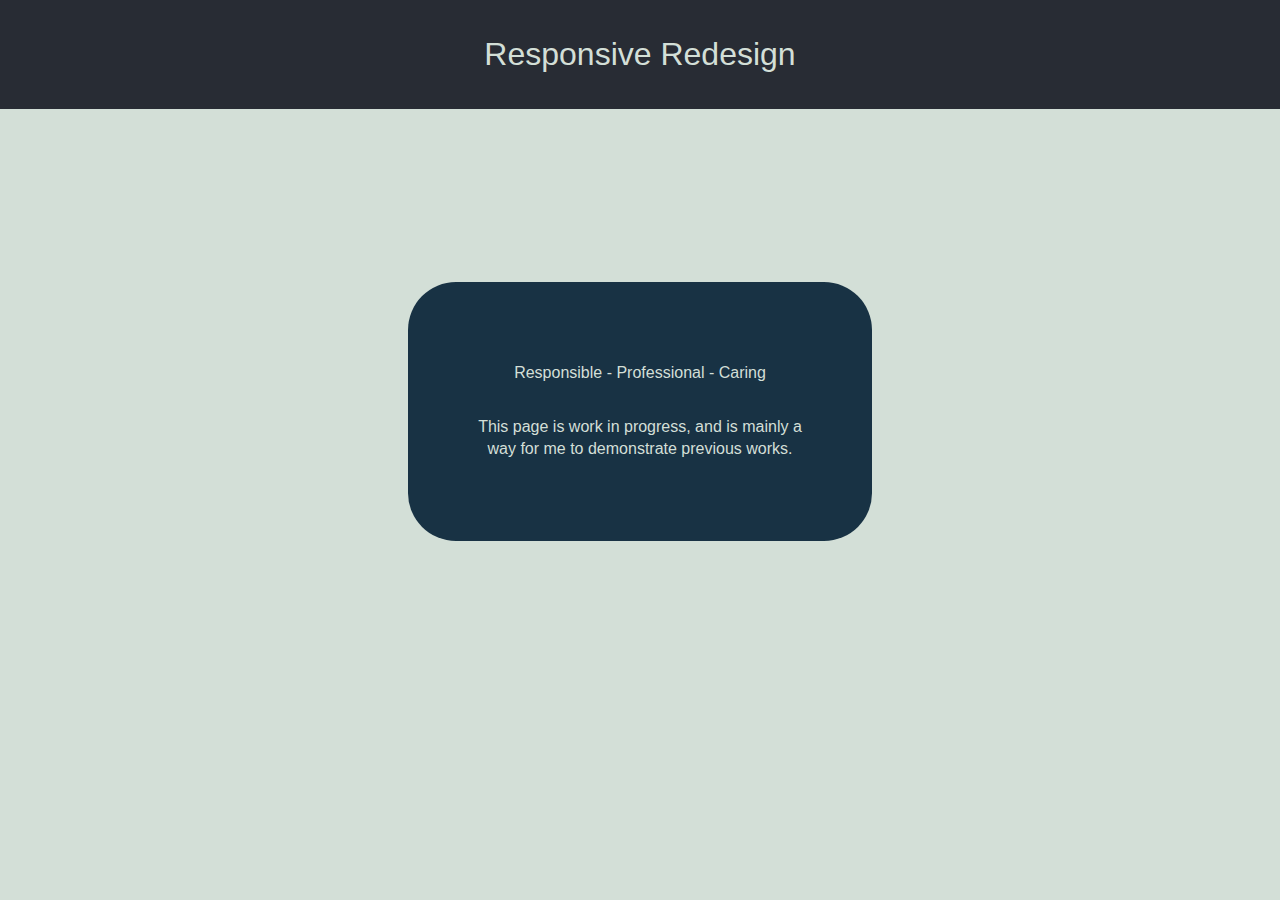
==== redesigned.html @ c11221ed "first update" ====
<!doctype html>
<html class="no-js" lang="">

<head>
  <meta charset="utf-8">
  <title></title>
  <meta name="description" content="">
  <meta name="viewport" content="width=device-width, initial-scale=1">

  <meta property="og:title" content="">
  <meta property="og:type" content="">
  <meta property="og:url" content="">
  <meta property="og:image" content="">

  <link rel="manifest" href="site.webmanifest">
  <link rel="apple-touch-icon" href="icon.png">
  <!-- Place favicon.ico in the root directory -->

  <link rel="stylesheet" href="css/normalize.css">
  <link rel="stylesheet" href="css/main.css">

  <meta name="theme-color" content="#fafafa">
</head>

<body>

<header class="topBar" id="topBar">
  <div class="headerItems" id="headerItems">
    <div class="titleFeature" id="titleFeature">Responsive Redesign</div>
  </div>
</header>
<div class="spacer"></div>
<div class="titleBackground">
<div class="modelingInfoBox1" id="0">
  <div class="basicVertFlexBox">
    <p>Responsible - Professional - Caring</p>
    <p>This page is work in progress, and is mainly a way for me to demonstrate previous works. </p>
  </div>
</div>
</div>
<!-- Add your site or application content here -->
<script src="js/vendor/modernizr-3.11.2.min.js"></script>
<script src="js/plugins.js"></script>
<script src="js/main.js"></script>

<!-- Google Analytics: change UA-XXXXX-Y to be your site's ID. -->
<script>
  window.ga = function () { ga.q.push(arguments) }; ga.q = []; ga.l = +new Date;
  ga('create', 'UA-XXXXX-Y', 'auto'); ga('set', 'anonymizeIp', true); ga('set', 'transport', 'beacon'); ga('send', 'pageview')
</script>
<script src="https://www.google-analytics.com/analytics.js" async></script>
</body>

</html>
---- css/main.css ----
/*! HTML5 Boilerplate v8.0.0 | MIT License | https://html5boilerplate.com/ */

/* main.css 2.1.0 | MIT License | https://github.com/h5bp/main.css#readme */
/*
 * What follows is the result of much research on cross-browser styling.
 * Credit left inline and big thanks to Nicolas Gallagher, Jonathan Neal,
 * Kroc Camen, and the H5BP dev community and team.
 */

/* ==========================================================================
   Base styles: opinionated defaults
   ========================================================================== */

html {
  color: #222;
  font-size: 1em;
  line-height: 1.4;
  font-family: Arial, serif;
  background: #d3dfd7;
}
header {
  display: flex;
  flex-direction: row;
  justify-content: center;
  background-color: #282c34;
  position: fixed;
  top: 0;
  left: 0;
  right: 0;
  margin-bottom: 1em;

}
header1 {
  display: flex;
  flex-direction: row;
  justify-content: center;
  background-color: #95A2AA;
  position: fixed;
  top: 0;
  left: 0;
  right: 0;
  margin-bottom: 1em;

}

.spacer {
  padding: 3.3em;
}

.titleFeature {
  margin: 1em;
  color: #d3dfd7;
  alignment: center;
  font-size: 2em;
}

.modelingInfoBox {
  display: flex;
  align-items: center;
  justify-content: space-evenly;
  margin: 2em 4em;
  border-radius: 3em;
  background: #183244;
  padding: 2em;
  height: auto;
  color: #d3dfd7;
}
.modelingInfoBox1 {
  width: 400px;
  display: flex;
  align-items: center;
  justify-content: space-evenly;
  margin: 2em 4em;
  border-radius: 3em;
  background: #183244;
  padding: 2em;
  height: auto;
  color: #d3dfd7;
}

.titleBackground {
  background-image: url("img_1.png");
  background-size: 100%;
  padding: 9em;
  display: flex;
  justify-content: center;
}


a {
  color: #d3dfd7;
}

.textItems {
  width: 80%;
  display: flex;
  align-items:center;
  justify-content: space-evenly;
  align-self: stretch;
}

.divisionTitle {
  padding: 2em 2em 2em 5em;
  color: #d3dfd7;
  background: #282c34;
}
.bigImage {
  width: 90%;
  align-self: center;
}
.medImage {
  width: 50%;
  align-self: center;
}

.basicFlexBox {
  max-width: 100%;
  display: flex;
  align-items: center;
  justify-content: space-evenly;
  align-self: stretch;
  margin-left: 2em;
  margin-right: 2em;
  margin-bottom: 4em;
}


.basicVertFlexBox {
  max-width: 100%;
  display: flex;
  flex-direction: column;
  align-items: center;
  justify-content: space-evenly;
  align-self: stretch;
  padding-top: 2em;
  padding-bottom: 2em;
  margin-left: 2em;
  margin-right: 2em;
}
p {
  text-align: center;
}

.titleThing{
  color: #282c34;
  font-size: 28px;
  text-align: center;
}

/*
 * Remove text-shadow in selection highlight:
 * https://twitter.com/miketaylr/status/12228805301
 *
 * Vendor-prefixed and regular ::selection selectors cannot be combined:
 * https://stackoverflow.com/a/16982510/7133471
 *
 * Customize the background color to match your design.
 */

::-moz-selection {
  background: #b3d4fc;
  text-shadow: none;
}

::selection {
  background: #b3d4fc;
  text-shadow: none;
}

/*
 * A better looking default horizontal rule
 */

hr {
  display: block;
  height: 1px;
  border: 0;
  border-top: 1px solid #ccc;
  margin: 1em 0;
  padding: 0;
}

/*
 * Remove the gap between audio, canvas, iframes,
 * images, videos and the bottom of their containers:
 * https://github.com/h5bp/html5-boilerplate/issues/440
 */

audio,
canvas,
iframe,
img,
svg,
video {
  vertical-align: middle;
}

/*
 * Remove default fieldset styles.
 */

fieldset {
  border: 0;
  margin: 0;
  padding: 0;
}

/*
 * Allow only vertical resizing of textareas.
 */

textarea {
  resize: vertical;
}

/* ==========================================================================
   Author's custom styles
   ========================================================================== */

/* ==========================================================================
   Helper classes
   ========================================================================== */

/*
 * Hide visually and from screen readers
 */

.hidden,
[hidden] {
  display: none !important;
}

/*
 * Hide only visually, but have it available for screen readers:
 * https://snook.ca/archives/html_and_css/hiding-content-for-accessibility
 *
 * 1. For long content, line feeds are not interpreted as spaces and small width
 *    causes content to wrap 1 word per line:
 *    https://medium.com/@jessebeach/beware-smushed-off-screen-accessible-text-5952a4c2cbfe
 */

.sr-only {
  border: 0;
  clip: rect(0, 0, 0, 0);
  height: 1px;
  margin: -1px;
  overflow: hidden;
  padding: 0;
  position: absolute;
  white-space: nowrap;
  width: 1px;
  /* 1 */
}

/*
 * Extends the .sr-only class to allow the element
 * to be focusable when navigated to via the keyboard:
 * https://www.drupal.org/node/897638
 */

.sr-only.focusable:active,
.sr-only.focusable:focus {
  clip: auto;
  height: auto;
  margin: 0;
  overflow: visible;
  position: static;
  white-space: inherit;
  width: auto;
}

/*
 * Hide visually and from screen readers, but maintain layout
 */

.invisible {
  visibility: hidden;
}

/*
 * Clearfix: contain floats
 *
 * For modern browsers
 * 1. The space content is one way to avoid an Opera bug when the
 *    `contenteditable` attribute is included anywhere else in the document.
 *    Otherwise it causes space to appear at the top and bottom of elements
 *    that receive the `clearfix` class.
 * 2. The use of `table` rather than `block` is only necessary if using
 *    `:before` to contain the top-margins of child elements.
 */

.clearfix::before,
.clearfix::after {
  content: " ";
  display: table;
}

.clearfix::after {
  clear: both;
}

/* ==========================================================================
   EXAMPLE Media Queries for Responsive Design.
   These examples override the primary ('mobile first') styles.
   Modify as content requires.
   ========================================================================== */

@media only screen and (min-width: 35em) {
  /* Style adjustments for viewports that meet the condition */
}

@media print,
  (-webkit-min-device-pixel-ratio: 1.25),
  (min-resolution: 1.25dppx),
  (min-resolution: 120dpi) {
  /* Style adjustments for high resolution devices */
}

/* ==========================================================================
   Print styles.
   Inlined to avoid the additional HTTP request:
   https://www.phpied.com/delay-loading-your-print-css/
   ========================================================================== */

@media print {
  *,
  *::before,
  *::after {
    background: #fff !important;
    color: #000 !important;
    /* Black prints faster */
    box-shadow: none !important;
    text-shadow: none !important;
  }

  a,
  a:visited {
    text-decoration: underline;
  }

  a[href]::after {
    content: " (" attr(href) ")";
  }

  abbr[title]::after {
    content: " (" attr(title) ")";
  }

  /*
   * Don't show links that are fragment identifiers,
   * or use the `javascript:` pseudo protocol
   */
  a[href^="#"]::after,
  a[href^="javascript:"]::after {
    content: "";
  }

  pre {
    white-space: pre-wrap !important;
  }

  pre,
  blockquote {
    border: 1px solid #999;
    page-break-inside: avoid;
  }

  /*
   * Printing Tables:
   * https://web.archive.org/web/20180815150934/http://css-discuss.incutio.com/wiki/Printing_Tables
   */
  thead {
    display: table-header-group;
  }

  tr,
  img {
    page-break-inside: avoid;
  }

  p,
  h2,
  h3 {
    orphans: 3;
    widows: 3;
  }

  h2,
  h3 {
    page-break-after: avoid;
  }
}
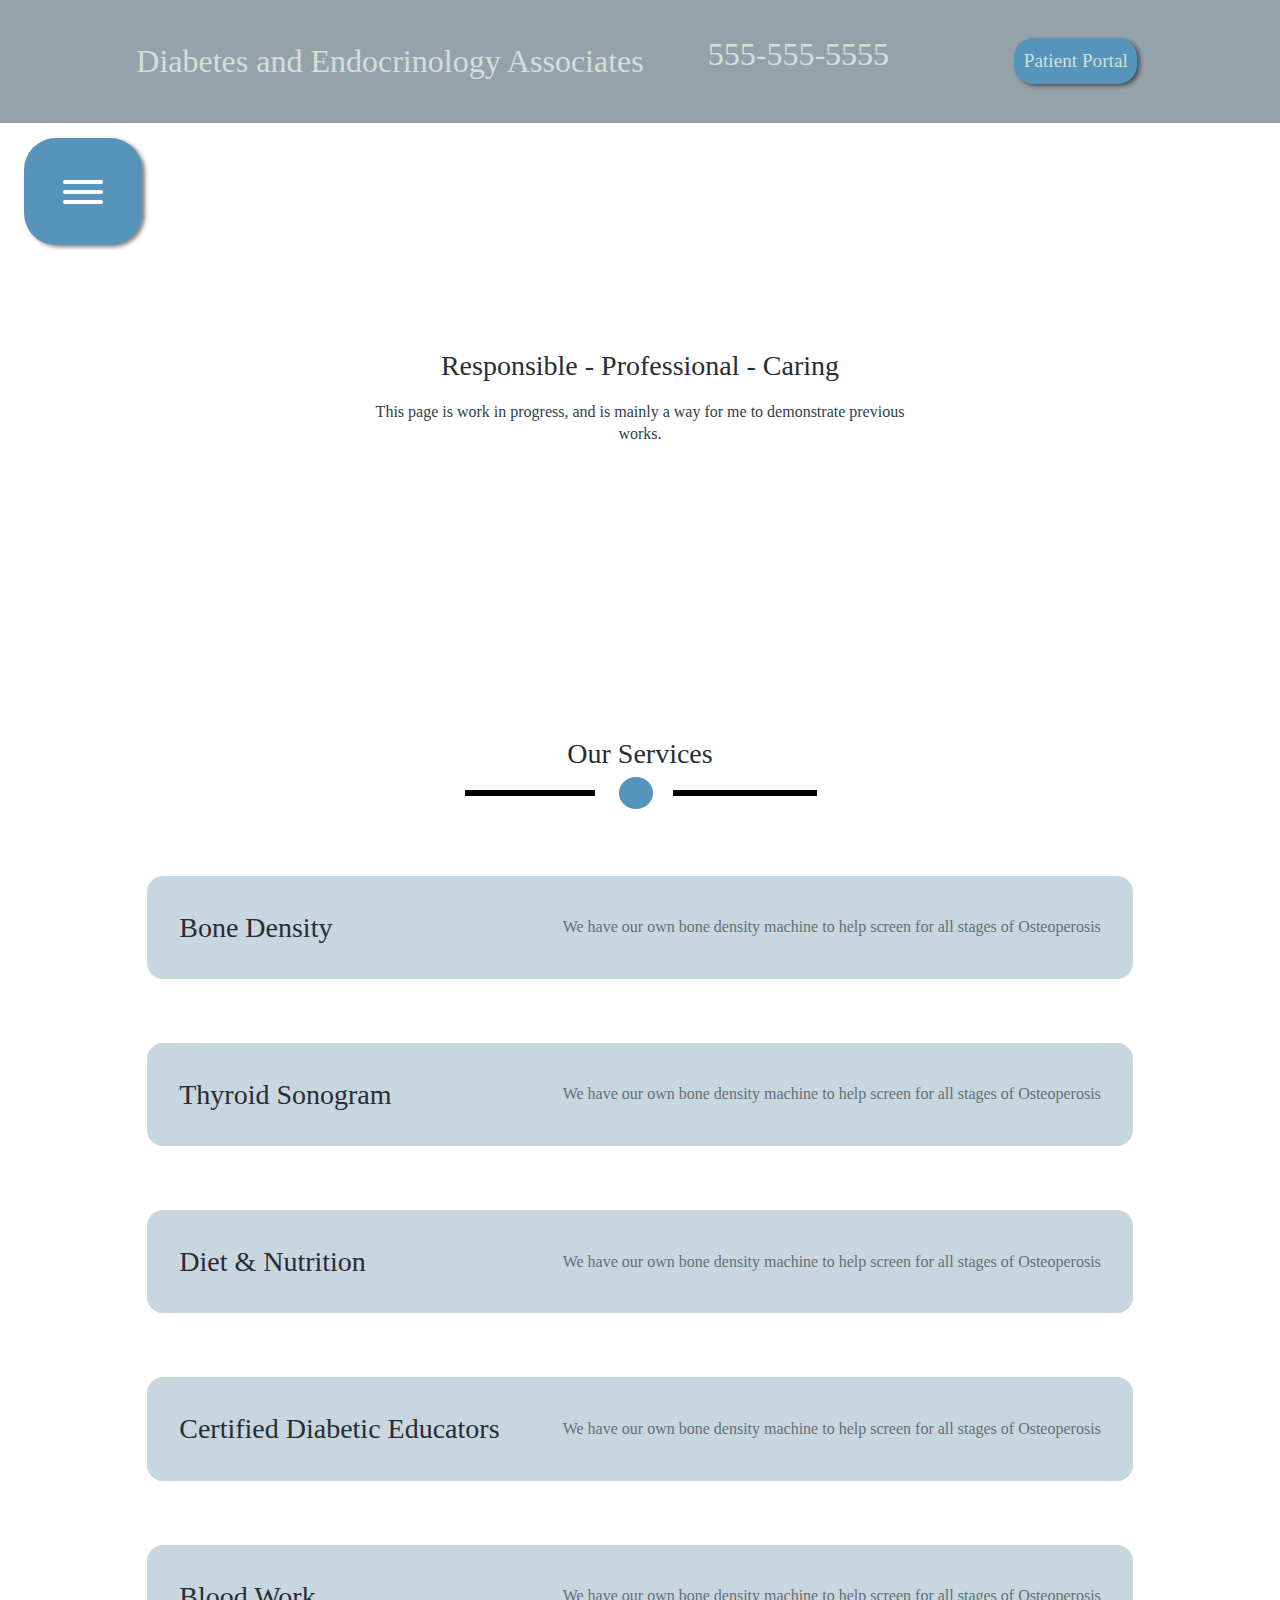
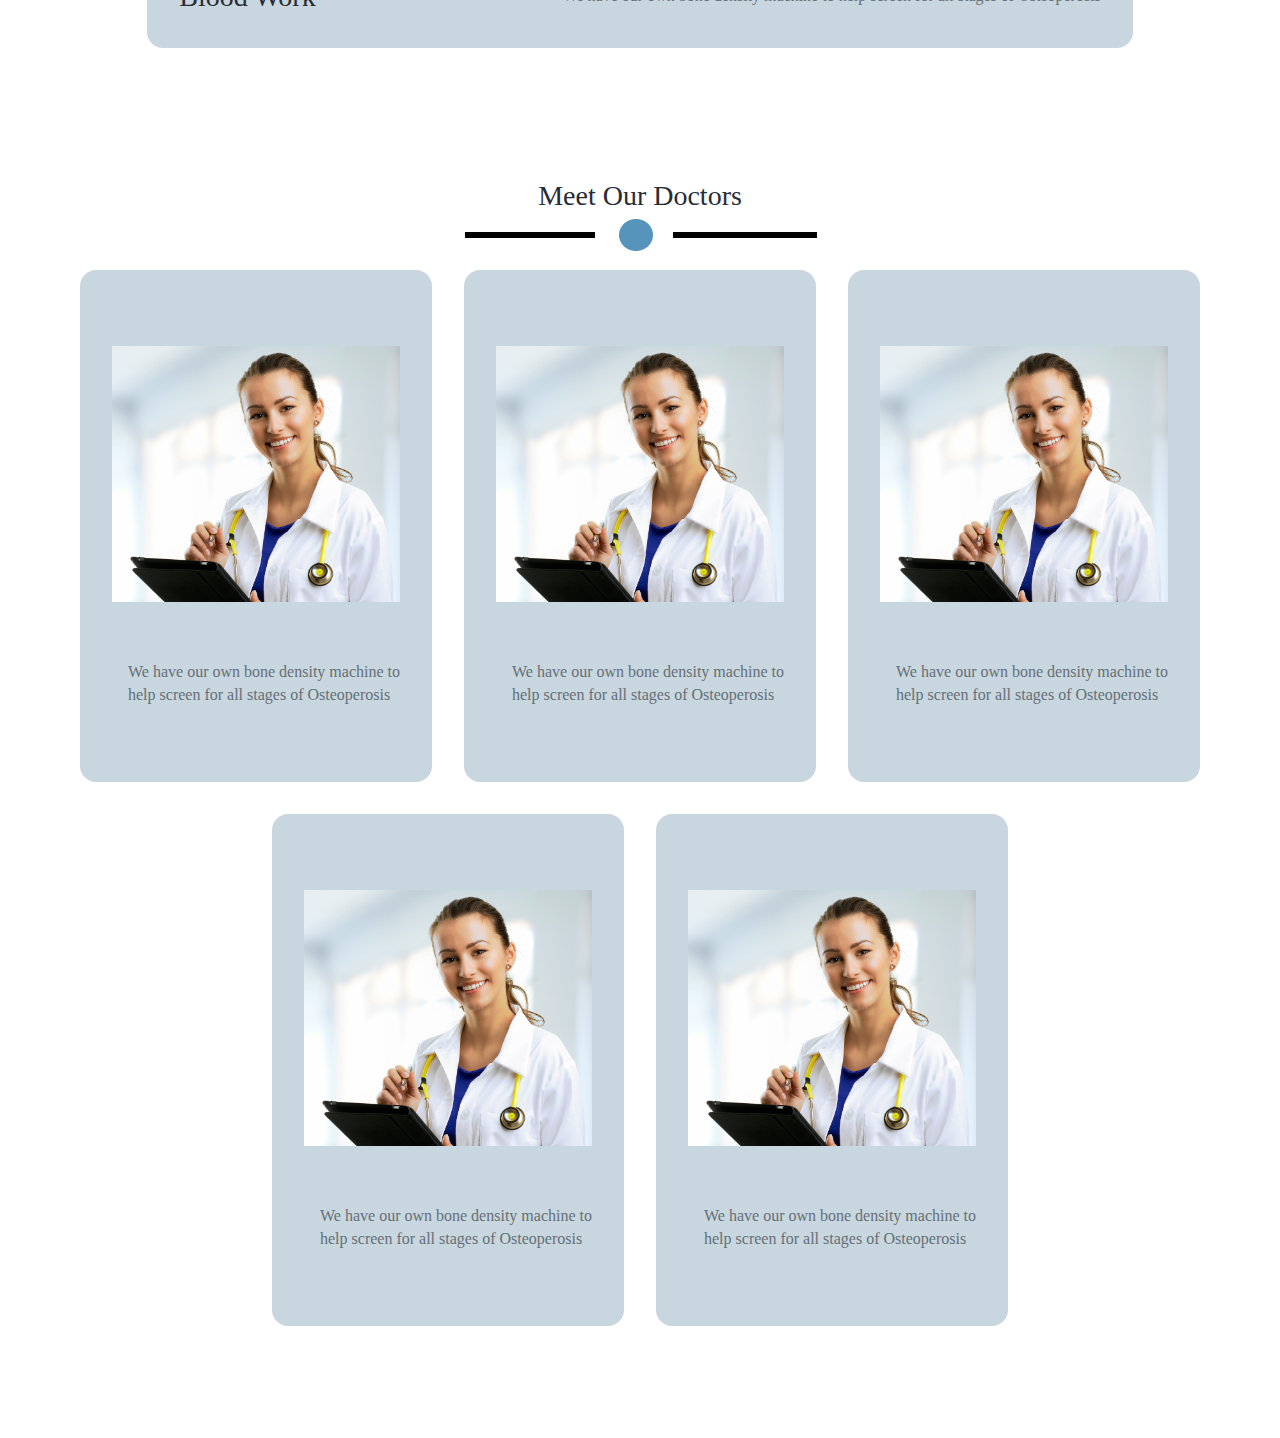
==== commit 584b0a7e: "first update" ====
--- a/redesigned.html
+++ b/redesigned.html
@@ -24,19 +24,89 @@
 
 <body>
 
-<header class="topBar" id="topBar">
-  <div class="headerItems" id="headerItems">
-    <div class="titleFeature" id="titleFeature">Responsive Redesign</div>
+
+
+
+<div class="body1">
+<header class="header1" id="topBar">
+  <div class="headerItems1" id="headerItems">
+    <div class="titleFeature" id="titleFeature">Diabetes and Endocrinology Associates</div>
+    <div class="headerItems2">
+      <div class="titleFeature">555-555-5555</div>
+      <div class="titleFeature1">
+        Patient Portal
+      </div>
+    </div>
   </div>
 </header>
 <div class="spacer"></div>
+  <div class="menuButton"><img src="img/menuIcon.png"></div>
 <div class="titleBackground">
 <div class="modelingInfoBox1" id="0">
   <div class="basicVertFlexBox">
-    <p>Responsible - Professional - Caring</p>
+    <div class="titleThing">Responsible - Professional - Caring</div>
     <p>This page is work in progress, and is mainly a way for me to demonstrate previous works. </p>
   </div>
 </div>
+</div>
+</div>
+<div class="body1">
+
+<div class="basicVertFlexBox">
+<div class="titleThing">Our Services</div>
+  <img src="img/divider.png">
+  <div class="basicVertFlexBox">
+    <div class="modelingInfoBox2">
+      <div class="titleThing">Bone Density</div>
+      <div class="textDesc">We have our own bone density machine to help screen for all stages of Osteoperosis</div>
+    </div>
+    <div class="modelingInfoBox2">
+      <div class="titleThing">Thyroid Sonogram</div>
+      <div class="textDesc">We have our own bone density machine to help screen for all stages of Osteoperosis</div>
+    </div>
+    <div class="modelingInfoBox2">
+      <div class="titleThing">Diet & Nutrition</div>
+      <div class="textDesc">We have our own bone density machine to help screen for all stages of Osteoperosis</div>
+    </div>
+    <div class="modelingInfoBox2">
+      <div class="titleThing">Certified Diabetic Educators</div>
+      <div class="textDesc">We have our own bone density machine to help screen for all stages of Osteoperosis</div>
+    </div>
+    <div class="modelingInfoBox2">
+      <div class="titleThing">Blood Work</div>
+      <div class="textDesc">We have our own bone density machine to help screen for all stages of Osteoperosis</div>
+    </div>
+  </div>
+</div>
+
+  <div class="basicVertFlexBox">
+    <div class="titleThing">Meet Our Doctors</div>
+    <img src="img/divider.png">
+    <div class="basicFlexBox1">
+      <div class="modelingInfoBox3">
+        <img class="doctorPic" src="img/doctor.png">
+        <div class="textDesc">We have our own bone density machine to help screen for all stages of Osteoperosis</div>
+      </div>
+      <div class="modelingInfoBox3">
+        <img class="doctorPic" src="img/doctor.png">
+        <div class="textDesc">We have our own bone density machine to help screen for all stages of Osteoperosis</div>
+      </div>
+      <div class="modelingInfoBox3">
+        <img class="doctorPic" src="img/doctor.png">
+        <div class="textDesc">We have our own bone density machine to help screen for all stages of Osteoperosis</div>
+      </div>
+      <div class="modelingInfoBox3">
+        <img class="doctorPic" src="img/doctor.png">
+        <div class="textDesc">We have our own bone density machine to help screen for all stages of Osteoperosis</div>
+      </div>
+      <div class="modelingInfoBox3">
+        <img class="doctorPic" src="img/doctor.png">
+        <div class="textDesc">We have our own bone density machine to help screen for all stages of Osteoperosis</div>
+      </div>
+    </div>
+  </div>
+
+
 </div>
 <!-- Add your site or application content here -->
 <script src="js/vendor/modernizr-3.11.2.min.js"></script>
--- a/css/main.css
+++ b/css/main.css
@@ -15,9 +15,13 @@
   color: #222;
   font-size: 1em;
   line-height: 1.4;
-  font-family: Arial, serif;
+  font-family: 'Hind', serif;
   background: #d3dfd7;
 }
+.body1 {
+  background: white;
+}
+
 header {
   display: flex;
   flex-direction: row;
@@ -30,10 +34,24 @@
   margin-bottom: 1em;
 
 }
-header1 {
+
+.headerItems1 {
+  display: flex;
+  justify-content: center;
+  align-items: center;
+  flex-wrap: wrap;
+  width: 100%;
+}
+
+.headerItems2 {
+  display: flex;
+  justify-content: space-between;
+  width: 500px;
+}
+
+.header1 {
   display: flex;
   flex-direction: row;
-  justify-content: center;
   background-color: #95A2AA;
   position: fixed;
   top: 0;
@@ -53,6 +71,15 @@
   alignment: center;
   font-size: 2em;
 }
+.titleFeature1 {
+  margin: 2em;
+  color: #d3dfd7;
+  font-size: 1.2em;
+  background: #5694BB;
+  padding: .5em;
+  border-radius: 1em;
+  box-shadow: 3px 2px 4px rgba(0, 0, 0, .5);
+}
 
 .modelingInfoBox {
   display: flex;
@@ -65,28 +92,54 @@
   height: auto;
   color: #d3dfd7;
 }
+.modelingInfoBox2 {
+  display: flex;
+  align-items: center;
+  justify-content: space-between;
+  width: 80%;
+  margin: 2em 6em;
+  border-radius: 1em;
+  background: #C8D6DF;
+  padding: 2em;
+  height: auto;
+  color: #d3dfd7;
+}
+.modelingInfoBox3 {
+  display: flex;
+  flex-direction: column;
+  align-items: center;
+  justify-content: space-evenly;
+  width: 20em;
+  height: 30em;
+  border-radius: 1em;
+  background: #C8D6DF;
+  padding: 1em;
+  margin: 1em;
+  color: #d3dfd7;
+}
 .modelingInfoBox1 {
-  width: 400px;
+  width: 600px;
   display: flex;
   align-items: center;
   justify-content: space-evenly;
   margin: 2em 4em;
   border-radius: 3em;
-  background: #183244;
+  background: rgba(255, 255, 255, .85);
   padding: 2em;
   height: auto;
-  color: #d3dfd7;
-}
-
+  color: #30414B;
+}
+.textDesc {
+  color: #656F76;
+  margin-left: 2em;
+}
 .titleBackground {
   background-image: url("img_1.png");
-  background-size: 100%;
+  background-size: 2100px;
   padding: 9em;
   display: flex;
   justify-content: center;
 }
-
-
 a {
   color: #d3dfd7;
 }
@@ -118,6 +171,17 @@
   display: flex;
   align-items: center;
   justify-content: space-evenly;
+  align-self: stretch;
+  margin-left: 2em;
+  margin-right: 2em;
+  margin-bottom: 4em;
+}
+
+.basicFlexBox1 {
+  max-width: 100%;
+  display: flex;
+  justify-content: center;
+  flex-wrap: wrap;
   align-self: stretch;
   margin-left: 2em;
   margin-right: 2em;
@@ -145,6 +209,21 @@
   color: #282c34;
   font-size: 28px;
   text-align: center;
+}
+
+.doctorPic {
+  width:18em;
+}
+
+.menuButton {
+  background: #5694BB;
+  position: fixed;
+  margin-left: 1.5em;
+  margin-top: 2em;
+  padding: 2em;
+  border-radius: 2em;
+  box-shadow: 3px 2px 4px rgba(0, 0, 0, .5);
+  color:white;
 }
 
 /*
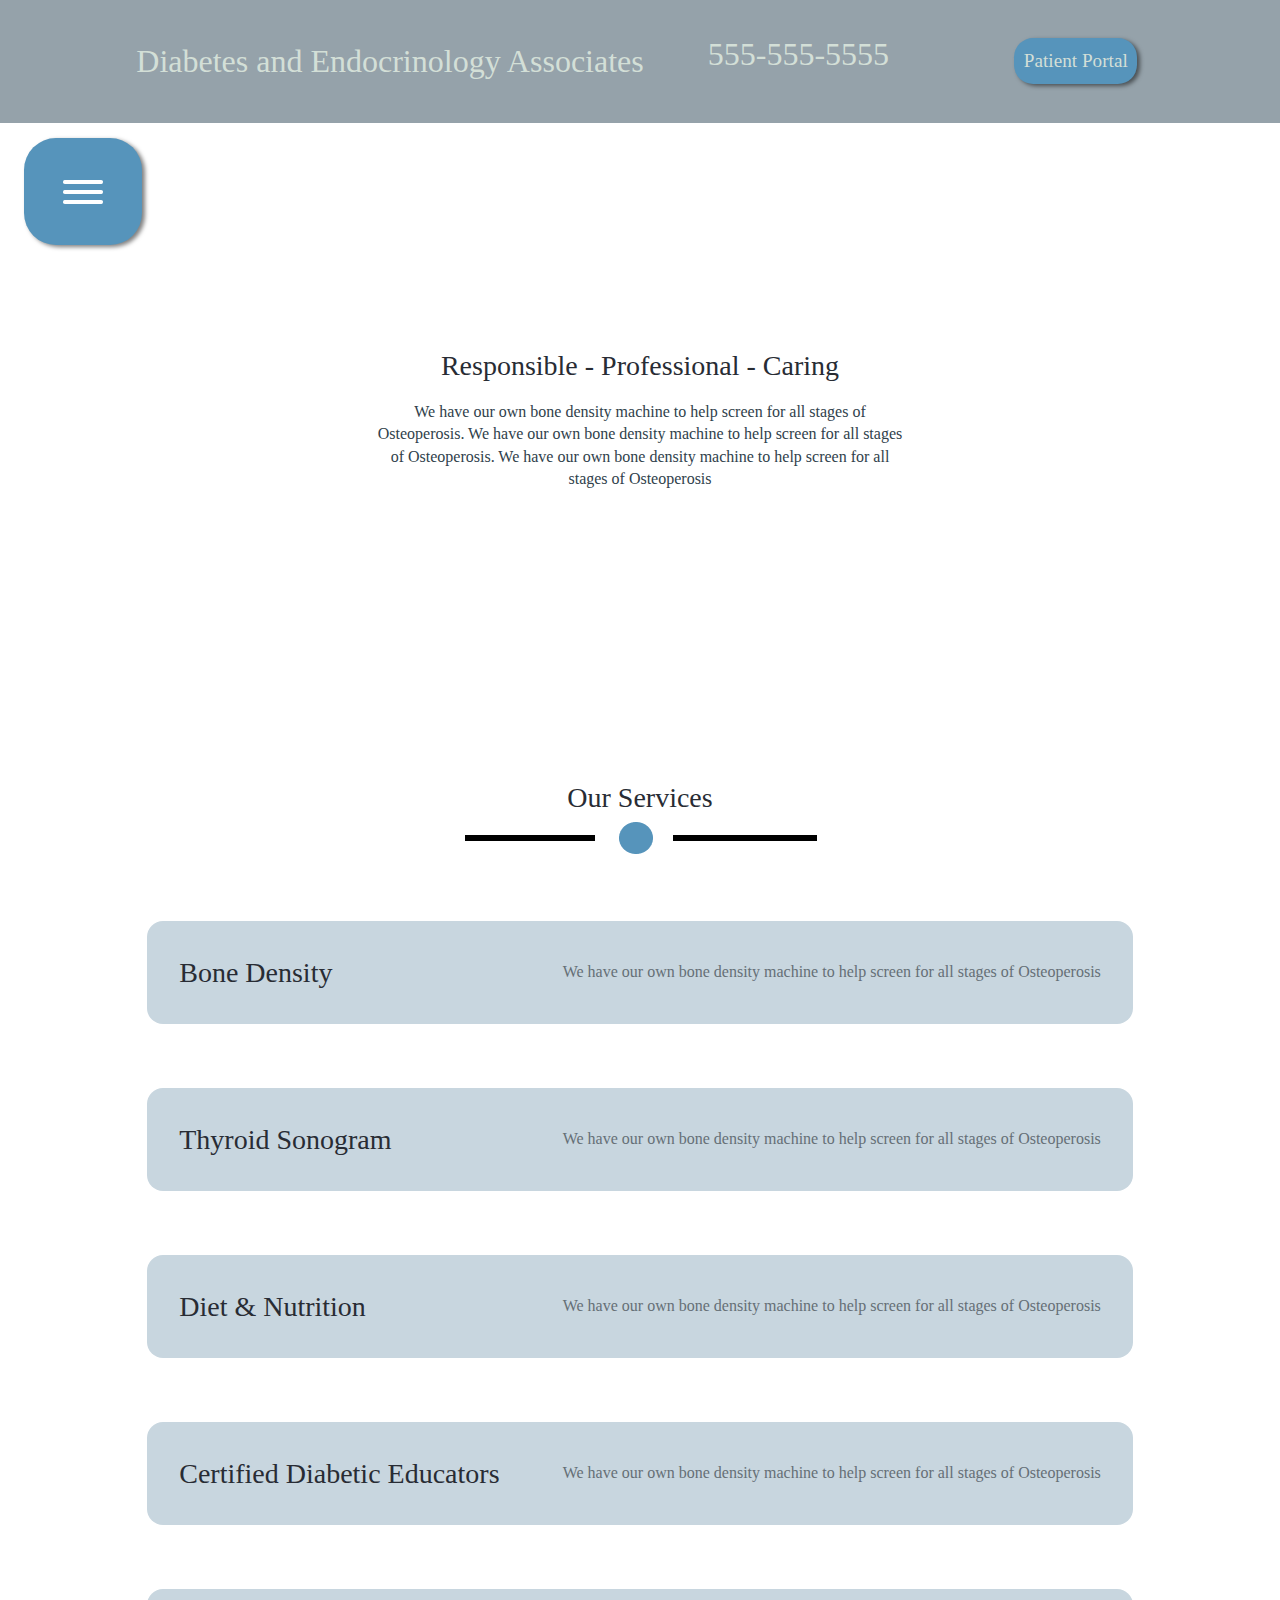
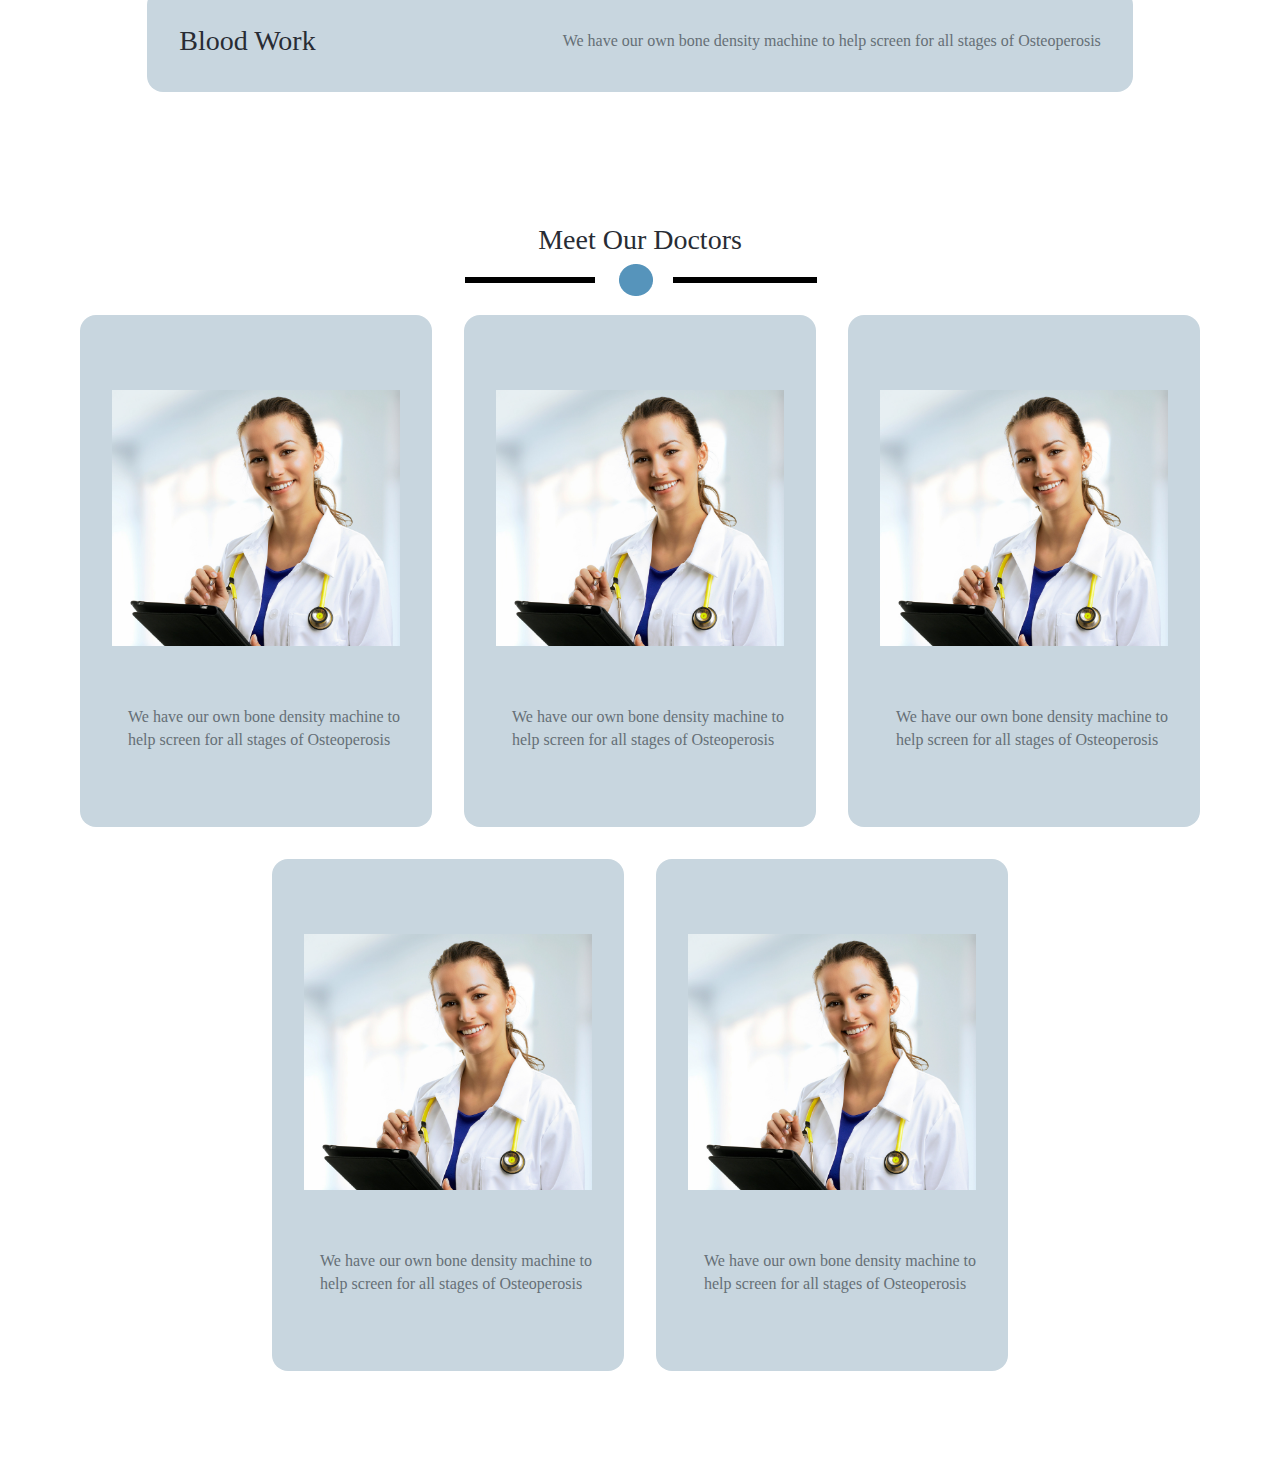
==== commit fef89d98: "tweak" ====
--- a/redesigned.html
+++ b/redesigned.html
@@ -45,7 +45,7 @@
 <div class="modelingInfoBox1" id="0">
   <div class="basicVertFlexBox">
     <div class="titleThing">Responsible - Professional - Caring</div>
-    <p>This page is work in progress, and is mainly a way for me to demonstrate previous works. </p>
+    <p>We have our own bone density machine to help screen for all stages of Osteoperosis. We have our own bone density machine to help screen for all stages of Osteoperosis. We have our own bone density machine to help screen for all stages of Osteoperosis</p>
   </div>
 </div>
 </div>
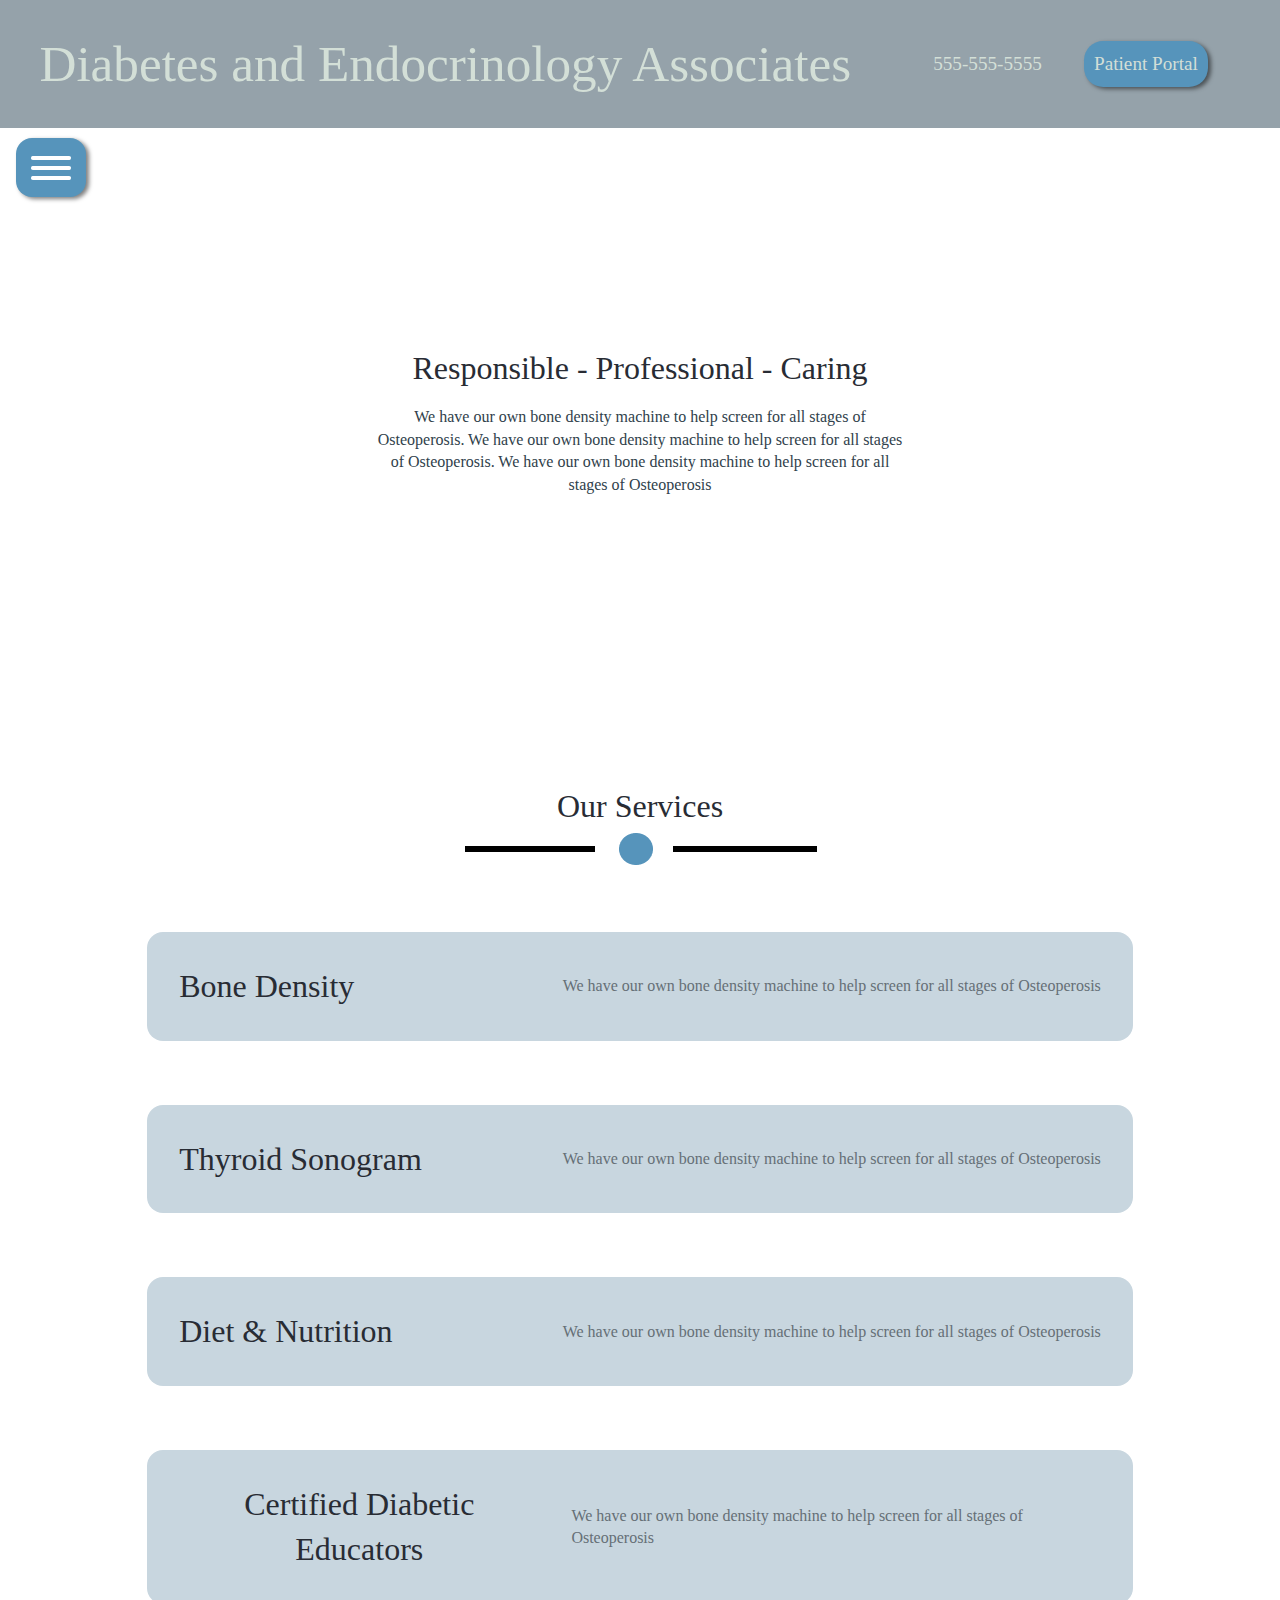
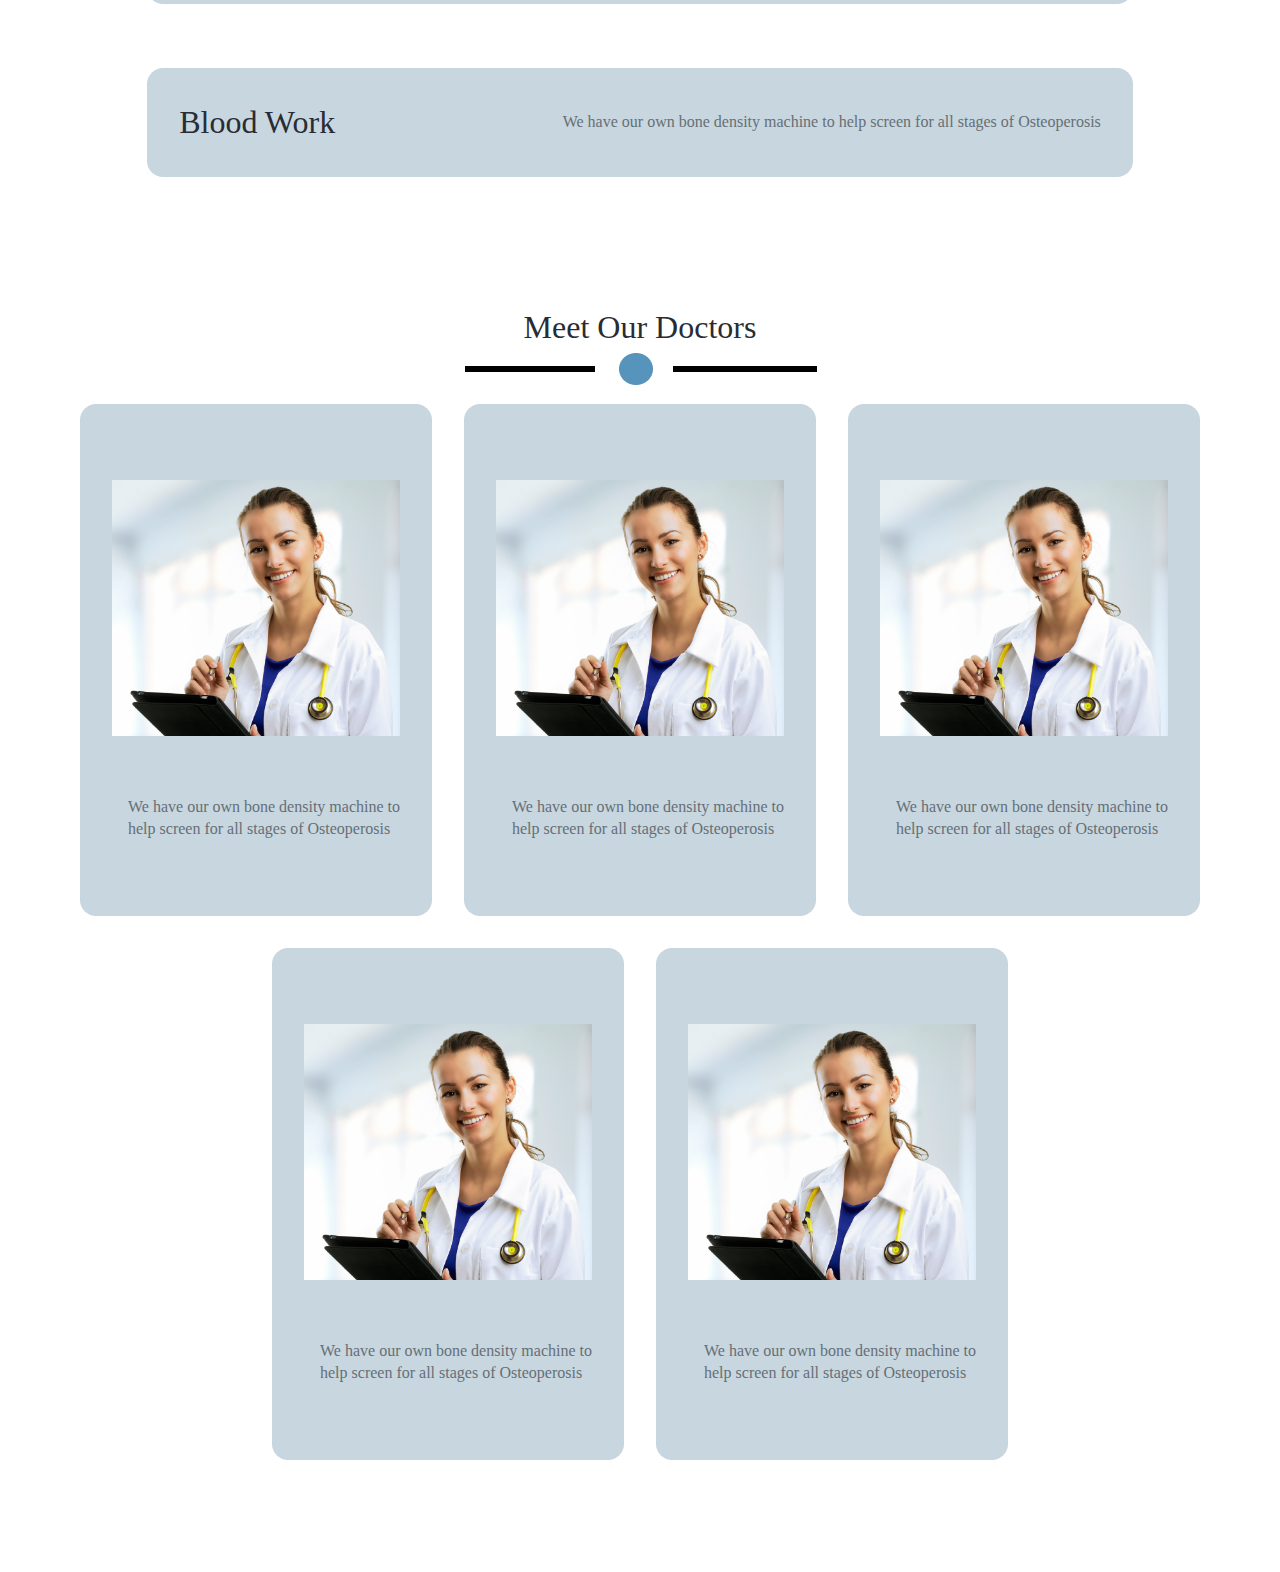
==== commit f9a15bda: "tweak" ====
--- a/redesigned.html
+++ b/redesigned.html
@@ -27,10 +27,11 @@
 
 
 
+
 <div class="body1">
 <header class="header1" id="topBar">
   <div class="headerItems1" id="headerItems">
-    <div class="titleFeature" id="titleFeature">Diabetes and Endocrinology Associates</div>
+    <div class="titleFeature3" id="titleFeature3">Diabetes and Endocrinology Associates</div>
     <div class="headerItems2">
       <div class="titleFeature">555-555-5555</div>
       <div class="titleFeature1">
@@ -40,7 +41,7 @@
   </div>
 </header>
 <div class="spacer"></div>
-  <div class="menuButton"><img src="img/menuIcon.png"></div>
+  <div class="menuButton"><img src="img/menuIcon.png" class="menuIcon" alt="menu button"></div>
 <div class="titleBackground">
 <div class="modelingInfoBox1" id="0">
   <div class="basicVertFlexBox">
@@ -54,7 +55,7 @@
 
 <div class="basicVertFlexBox">
 <div class="titleThing">Our Services</div>
-  <img src="img/divider.png">
+  <img src="img/divider.png" alt="divider image">
   <div class="basicVertFlexBox">
     <div class="modelingInfoBox2">
       <div class="titleThing">Bone Density</div>
@@ -81,26 +82,26 @@
 
   <div class="basicVertFlexBox">
     <div class="titleThing">Meet Our Doctors</div>
-    <img src="img/divider.png">
+    <img src="img/divider.png" alt="divider image">
     <div class="basicFlexBox1">
       <div class="modelingInfoBox3">
-        <img class="doctorPic" src="img/doctor.png">
+        <img class="doctorPic" src="img/doctor.png" alt="picture of a generic doctor">
         <div class="textDesc">We have our own bone density machine to help screen for all stages of Osteoperosis</div>
       </div>
       <div class="modelingInfoBox3">
-        <img class="doctorPic" src="img/doctor.png">
+        <img class="doctorPic" src="img/doctor.png" alt="picture of a generic doctor">
         <div class="textDesc">We have our own bone density machine to help screen for all stages of Osteoperosis</div>
       </div>
       <div class="modelingInfoBox3">
-        <img class="doctorPic" src="img/doctor.png">
+        <img class="doctorPic" src="img/doctor.png" alt="picture of a generic doctor">
         <div class="textDesc">We have our own bone density machine to help screen for all stages of Osteoperosis</div>
       </div>
       <div class="modelingInfoBox3">
-        <img class="doctorPic" src="img/doctor.png">
+        <img class="doctorPic" src="img/doctor.png" alt="picture of a generic doctor">
         <div class="textDesc">We have our own bone density machine to help screen for all stages of Osteoperosis</div>
       </div>
       <div class="modelingInfoBox3">
-        <img class="doctorPic" src="img/doctor.png">
+        <img class="doctorPic" src="img/doctor.png" alt="picture of a generic doctor">
         <div class="textDesc">We have our own bone density machine to help screen for all stages of Osteoperosis</div>
       </div>
     </div>
--- a/css/main.css
+++ b/css/main.css
@@ -26,27 +26,30 @@
   display: flex;
   flex-direction: row;
   justify-content: center;
+  align-items: center;
   background-color: #282c34;
   position: fixed;
   top: 0;
   left: 0;
   right: 0;
   margin-bottom: 1em;
+  max-height: 8em;
 
 }
 
 .headerItems1 {
   display: flex;
-  justify-content: center;
+  justify-content: space-evenly;
   align-items: center;
   flex-wrap: wrap;
   width: 100%;
+  align-self: stretch;
 }
 
 .headerItems2 {
   display: flex;
-  justify-content: space-between;
-  width: 500px;
+  justify-content: space-evenly;
+  width: 350px;
 }
 
 .header1 {
@@ -58,6 +61,7 @@
   left: 0;
   right: 0;
   margin-bottom: 1em;
+  height: 8em;
 
 }
 
@@ -66,13 +70,12 @@
 }
 
 .titleFeature {
-  margin: 1em;
   color: #d3dfd7;
   alignment: center;
-  font-size: 2em;
+  font-size: 1.2em;
+  padding: .5em;
 }
 .titleFeature1 {
-  margin: 2em;
   color: #d3dfd7;
   font-size: 1.2em;
   background: #5694BB;
@@ -80,7 +83,11 @@
   border-radius: 1em;
   box-shadow: 3px 2px 4px rgba(0, 0, 0, .5);
 }
-
+.titleFeature3 {
+  color: #d3dfd7;
+  alignment: center;
+  font-size: 4vw;
+}
 .modelingInfoBox {
   display: flex;
   align-items: center;
@@ -207,7 +214,7 @@
 
 .titleThing{
   color: #282c34;
-  font-size: 28px;
+  font-size: 2em;
   text-align: center;
 }
 
@@ -218,12 +225,24 @@
 .menuButton {
   background: #5694BB;
   position: fixed;
-  margin-left: 1.5em;
+  margin-left: 1em;
   margin-top: 2em;
-  padding: 2em;
-  border-radius: 2em;
+  padding: .5em;
+  border-radius: 1em;
   box-shadow: 3px 2px 4px rgba(0, 0, 0, .5);
   color:white;
+  min-width: 1.5em;
+  min-height: 1.5em;
+  max-width: 10%;
+  max-height: 10%;
+  display: flex;
+  align-items: flex-start;
+}
+
+.menuIcon {
+  margin: 0;
+  padding: 0;
+  width: 100%;
 }
 
 /*
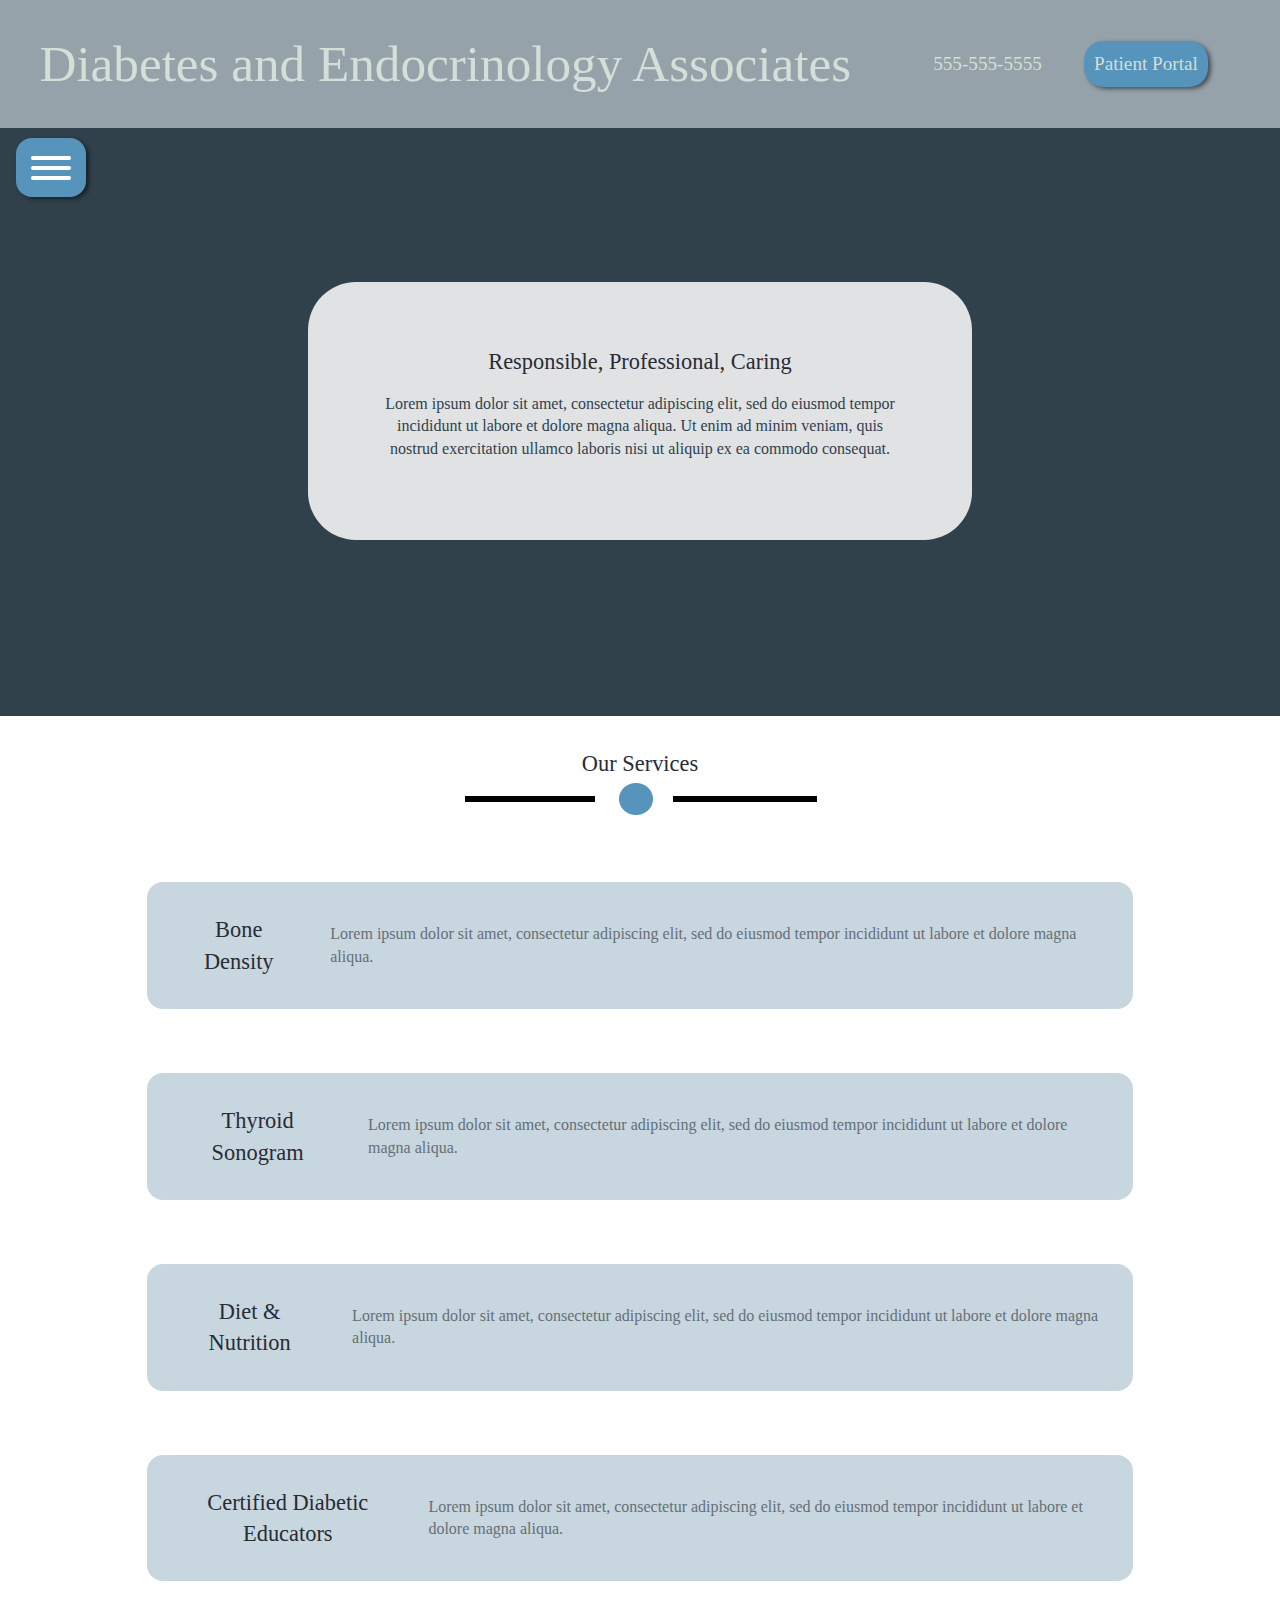
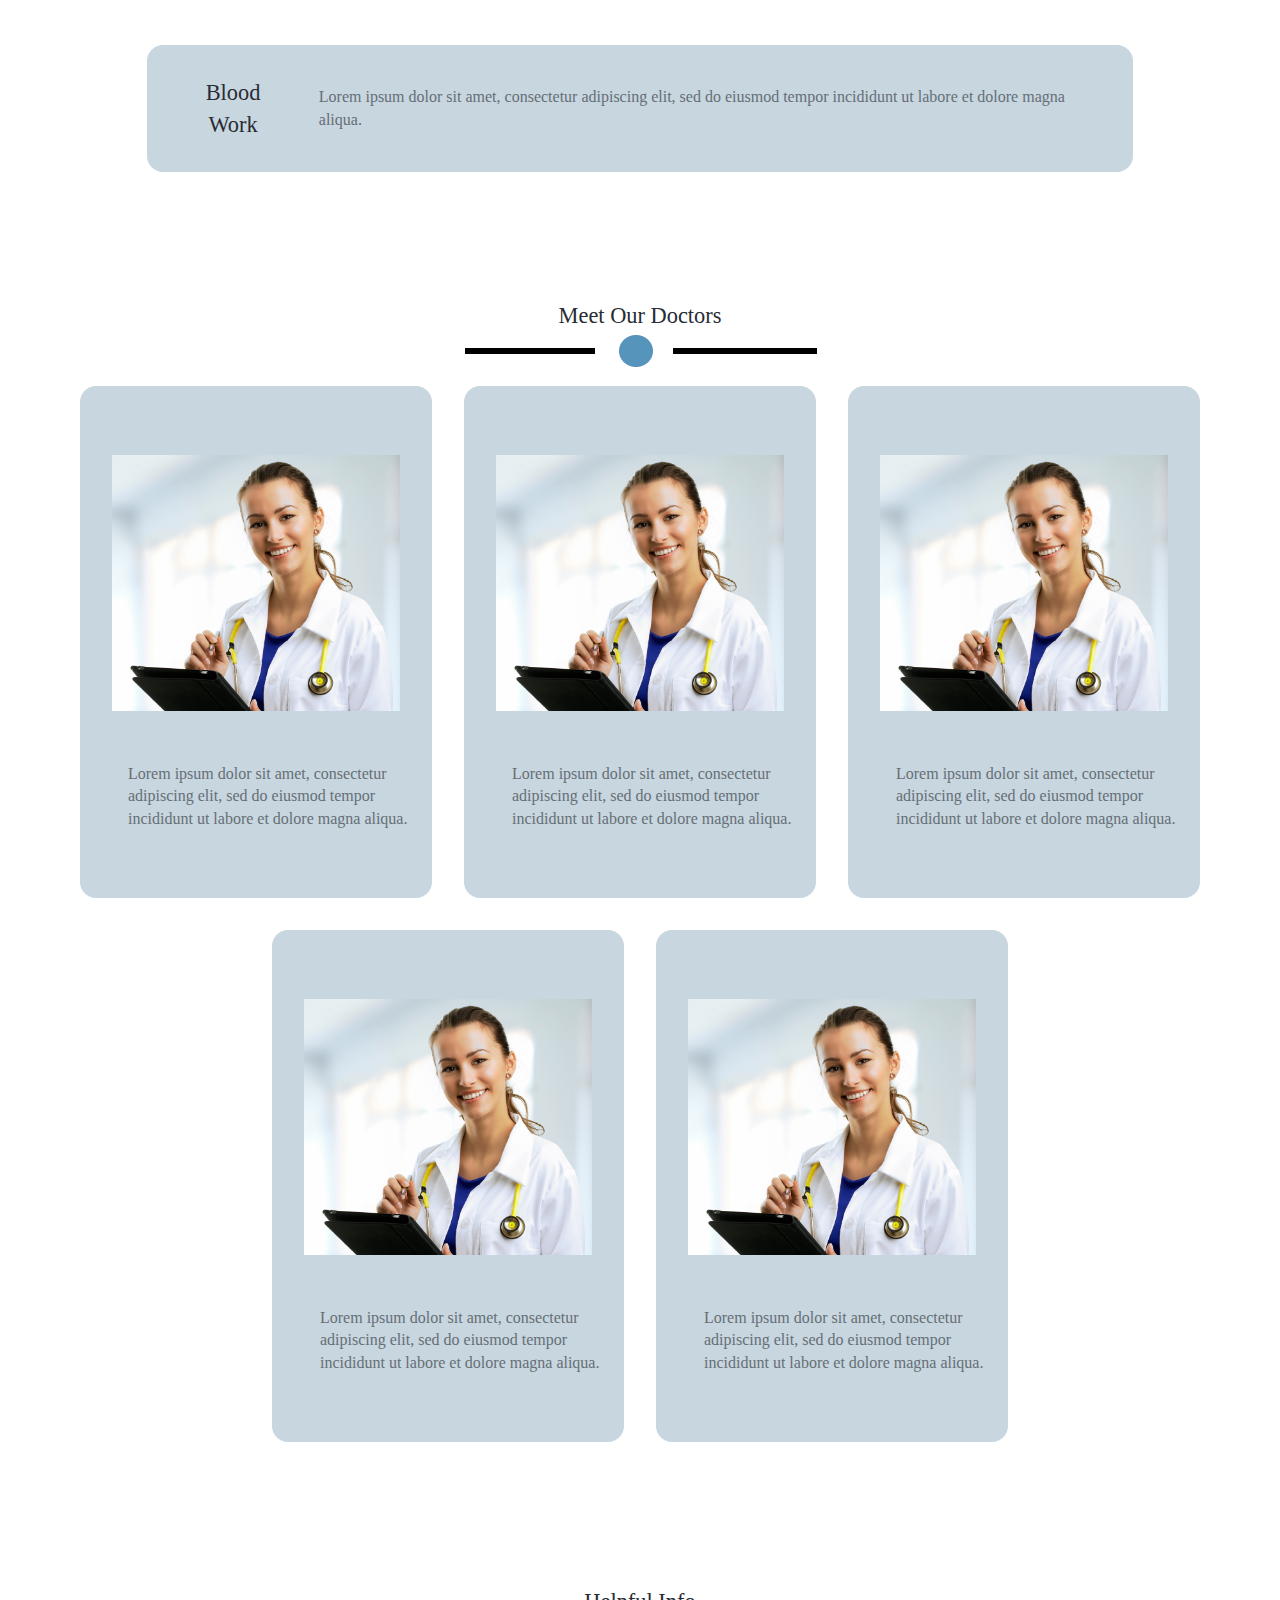
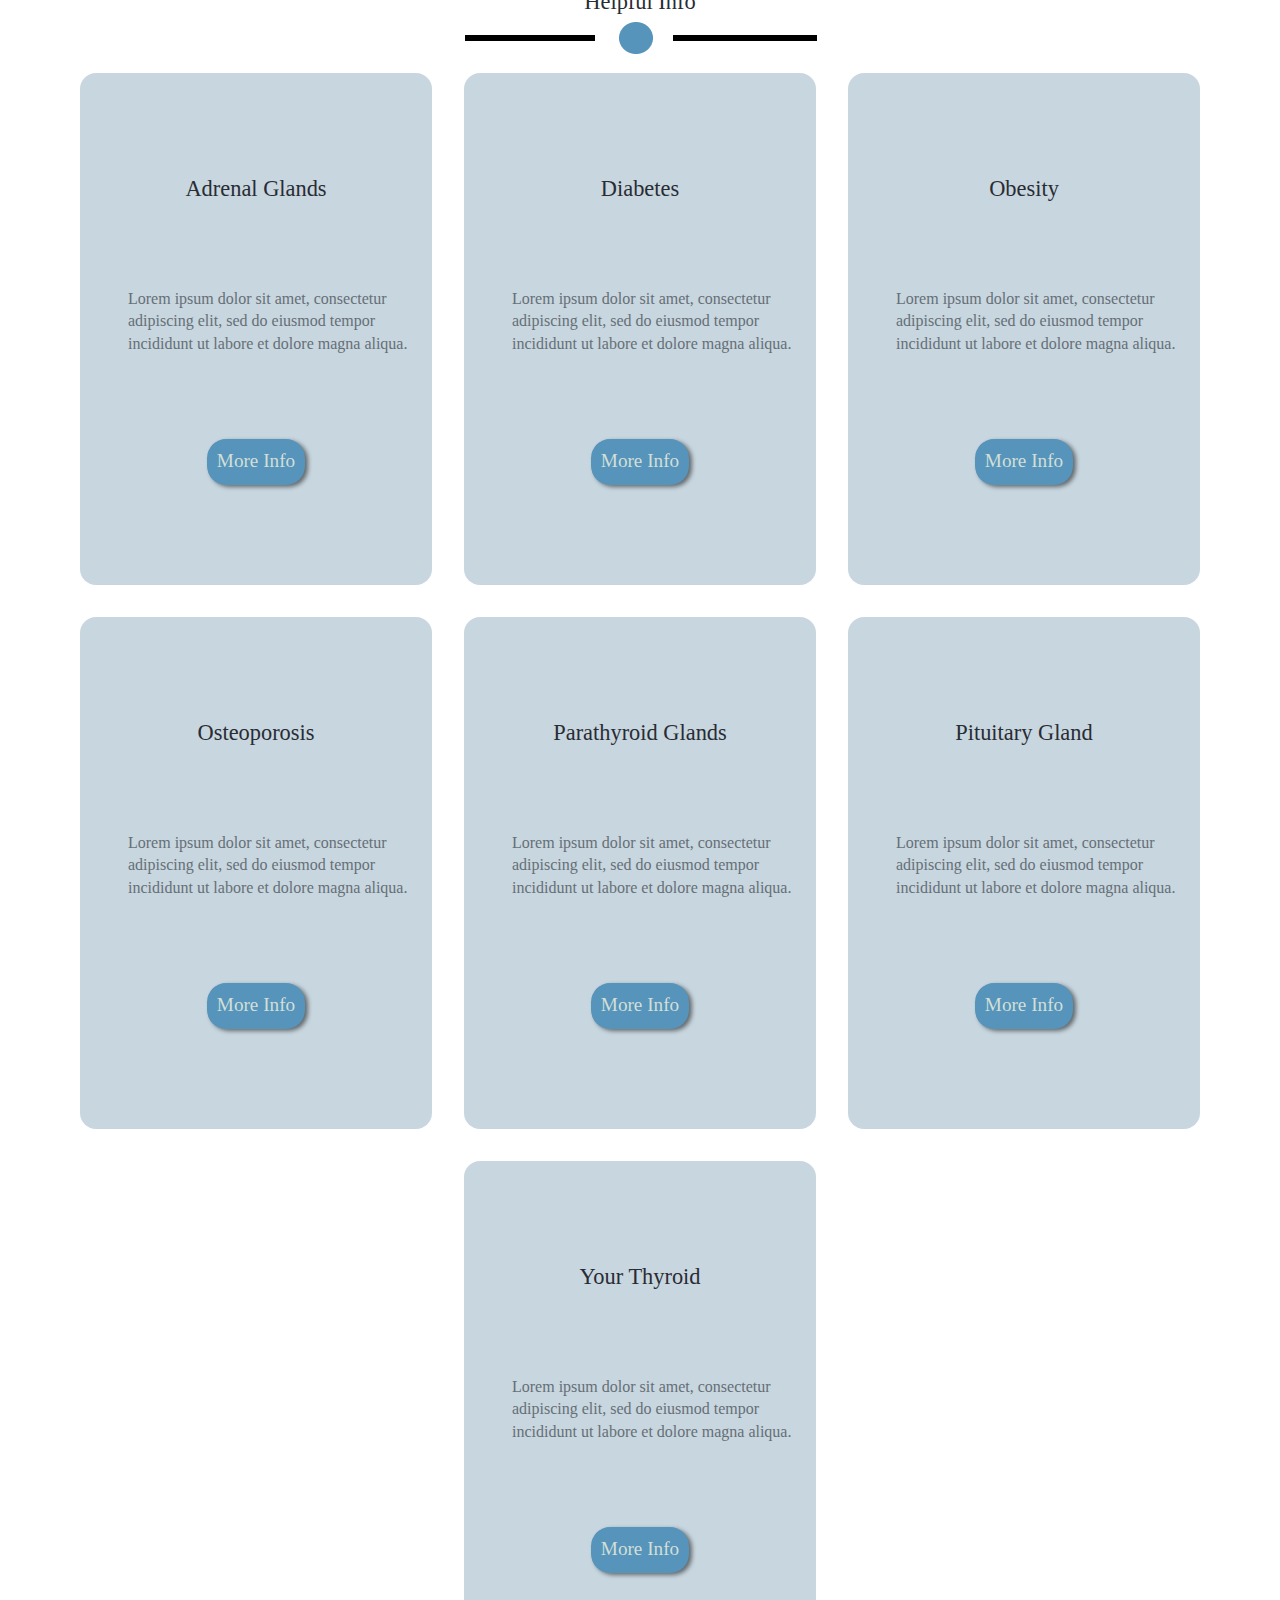
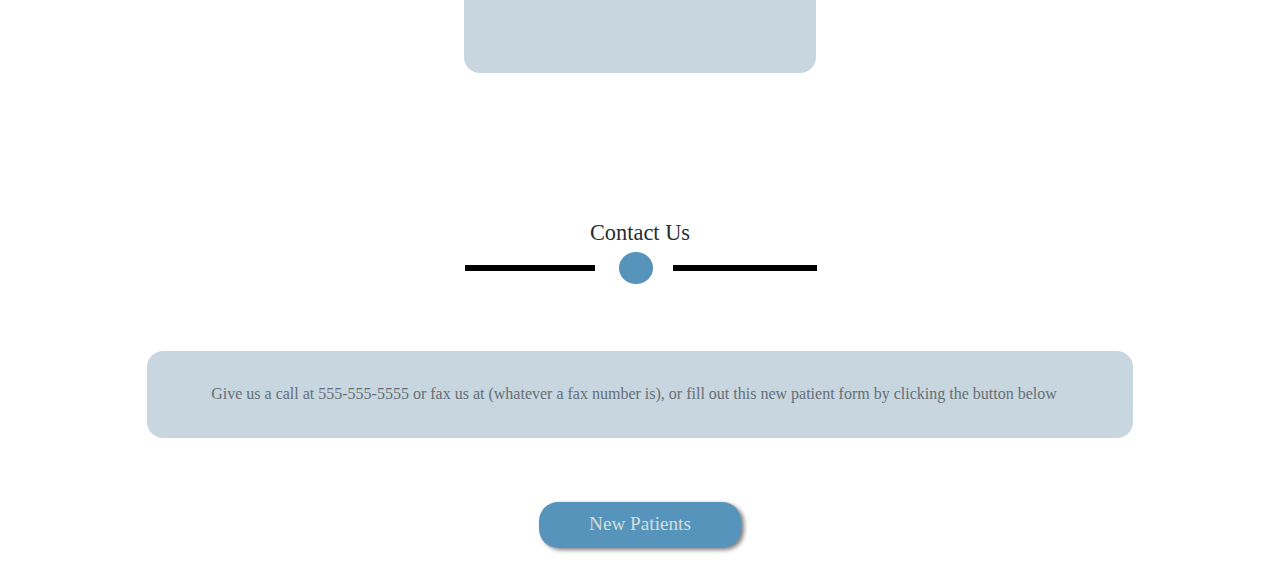
==== commit d7ebf465: "tweak" ====
--- a/redesigned.html
+++ b/redesigned.html
@@ -42,14 +42,17 @@
 </header>
 <div class="spacer"></div>
   <div class="menuButton"><img src="img/menuIcon.png" class="menuIcon" alt="menu button"></div>
+  <div class="titleBackgroundBackground">
 <div class="titleBackground">
 <div class="modelingInfoBox1" id="0">
   <div class="basicVertFlexBox">
-    <div class="titleThing">Responsible - Professional - Caring</div>
-    <p>We have our own bone density machine to help screen for all stages of Osteoperosis. We have our own bone density machine to help screen for all stages of Osteoperosis. We have our own bone density machine to help screen for all stages of Osteoperosis</p>
+    <div class="titleThing">Responsible,    Professional,    Caring</div>
+    <p>Lorem ipsum dolor sit amet, consectetur adipiscing elit, sed do eiusmod tempor incididunt ut labore et dolore magna aliqua.
+      Ut enim ad minim veniam, quis nostrud exercitation ullamco laboris nisi ut aliquip ex ea commodo consequat.</p>
   </div>
 </div>
 </div>
+  </div>
 </div>
 <div class="body1">
 
@@ -59,23 +62,23 @@
   <div class="basicVertFlexBox">
     <div class="modelingInfoBox2">
       <div class="titleThing">Bone Density</div>
-      <div class="textDesc">We have our own bone density machine to help screen for all stages of Osteoperosis</div>
+      <div class="textDesc">Lorem ipsum dolor sit amet, consectetur adipiscing elit, sed do eiusmod tempor incididunt ut labore et dolore magna aliqua.</div>
     </div>
     <div class="modelingInfoBox2">
       <div class="titleThing">Thyroid Sonogram</div>
-      <div class="textDesc">We have our own bone density machine to help screen for all stages of Osteoperosis</div>
+      <div class="textDesc">Lorem ipsum dolor sit amet, consectetur adipiscing elit, sed do eiusmod tempor incididunt ut labore et dolore magna aliqua.</div>
     </div>
     <div class="modelingInfoBox2">
       <div class="titleThing">Diet & Nutrition</div>
-      <div class="textDesc">We have our own bone density machine to help screen for all stages of Osteoperosis</div>
+      <div class="textDesc">Lorem ipsum dolor sit amet, consectetur adipiscing elit, sed do eiusmod tempor incididunt ut labore et dolore magna aliqua.</div>
     </div>
     <div class="modelingInfoBox2">
       <div class="titleThing">Certified Diabetic Educators</div>
-      <div class="textDesc">We have our own bone density machine to help screen for all stages of Osteoperosis</div>
+      <div class="textDesc">Lorem ipsum dolor sit amet, consectetur adipiscing elit, sed do eiusmod tempor incididunt ut labore et dolore magna aliqua.</div>
     </div>
     <div class="modelingInfoBox2">
       <div class="titleThing">Blood Work</div>
-      <div class="textDesc">We have our own bone density machine to help screen for all stages of Osteoperosis</div>
+      <div class="textDesc">Lorem ipsum dolor sit amet, consectetur adipiscing elit, sed do eiusmod tempor incididunt ut labore et dolore magna aliqua.</div>
     </div>
   </div>
 </div>
@@ -86,27 +89,96 @@
     <div class="basicFlexBox1">
       <div class="modelingInfoBox3">
         <img class="doctorPic" src="img/doctor.png" alt="picture of a generic doctor">
-        <div class="textDesc">We have our own bone density machine to help screen for all stages of Osteoperosis</div>
+        <div class="textDesc">Lorem ipsum dolor sit amet, consectetur adipiscing elit, sed do eiusmod tempor incididunt ut labore et dolore magna aliqua.</div>
       </div>
       <div class="modelingInfoBox3">
         <img class="doctorPic" src="img/doctor.png" alt="picture of a generic doctor">
-        <div class="textDesc">We have our own bone density machine to help screen for all stages of Osteoperosis</div>
+        <div class="textDesc">Lorem ipsum dolor sit amet, consectetur adipiscing elit, sed do eiusmod tempor incididunt ut labore et dolore magna aliqua.</div>
       </div>
       <div class="modelingInfoBox3">
         <img class="doctorPic" src="img/doctor.png" alt="picture of a generic doctor">
-        <div class="textDesc">We have our own bone density machine to help screen for all stages of Osteoperosis</div>
+        <div class="textDesc">Lorem ipsum dolor sit amet, consectetur adipiscing elit, sed do eiusmod tempor incididunt ut labore et dolore magna aliqua.</div>
       </div>
       <div class="modelingInfoBox3">
         <img class="doctorPic" src="img/doctor.png" alt="picture of a generic doctor">
-        <div class="textDesc">We have our own bone density machine to help screen for all stages of Osteoperosis</div>
+        <div class="textDesc">Lorem ipsum dolor sit amet, consectetur adipiscing elit, sed do eiusmod tempor incididunt ut labore et dolore magna aliqua.</div>
       </div>
       <div class="modelingInfoBox3">
         <img class="doctorPic" src="img/doctor.png" alt="picture of a generic doctor">
-        <div class="textDesc">We have our own bone density machine to help screen for all stages of Osteoperosis</div>
+        <div class="textDesc">Lorem ipsum dolor sit amet, consectetur adipiscing elit, sed do eiusmod tempor incididunt ut labore et dolore magna aliqua.</div>
       </div>
     </div>
   </div>
 
+  <div class="basicVertFlexBox">
+    <div class="titleThing">Helpful Info</div>
+    <img src="img/divider.png" alt="divider image">
+    <div class="basicFlexBox1">
+      <div class="modelingInfoBox3">
+        <div class="titleThing">Adrenal Glands</div>
+        <div class="textDesc">Lorem ipsum dolor sit amet, consectetur adipiscing elit, sed do eiusmod tempor incididunt ut labore et dolore magna aliqua.</div>
+        <div class="titleFeature2">
+          More Info
+        </div>
+      </div>
+      <div class="modelingInfoBox3">
+        <div class="titleThing">Diabetes</div>
+        <div class="textDesc">Lorem ipsum dolor sit amet, consectetur adipiscing elit, sed do eiusmod tempor incididunt ut labore et dolore magna aliqua.</div>
+        <div class="titleFeature2">
+          More Info
+        </div>
+      </div>
+      <div class="modelingInfoBox3">
+        <div class="titleThing">Obesity</div>
+        <div class="textDesc">Lorem ipsum dolor sit amet, consectetur adipiscing elit, sed do eiusmod tempor incididunt ut labore et dolore magna aliqua.</div>
+        <div class="titleFeature2">
+          More Info
+        </div>
+      </div>
+      <div class="modelingInfoBox3">
+        <div class="titleThing">Osteoporosis</div>
+        <div class="textDesc">Lorem ipsum dolor sit amet, consectetur adipiscing elit, sed do eiusmod tempor incididunt ut labore et dolore magna aliqua.</div>
+        <div class="titleFeature2">
+          More Info
+        </div>
+      </div>
+      <div class="modelingInfoBox3">
+        <div class="titleThing">Parathyroid Glands</div>
+        <div class="textDesc">Lorem ipsum dolor sit amet, consectetur adipiscing elit, sed do eiusmod tempor incididunt ut labore et dolore magna aliqua.</div>
+        <div class="titleFeature2">
+          More Info
+        </div>
+      </div>
+      <div class="modelingInfoBox3">
+        <div class="titleThing">Pituitary Gland</div>
+        <div class="textDesc">Lorem ipsum dolor sit amet, consectetur adipiscing elit, sed do eiusmod tempor incididunt ut labore et dolore magna aliqua.</div>
+        <div class="titleFeature2">
+          More Info
+        </div>
+      </div>
+      <div class="modelingInfoBox3">
+        <div class="titleThing">Your Thyroid</div>
+        <div class="textDesc">Lorem ipsum dolor sit amet, consectetur adipiscing elit, sed do eiusmod tempor incididunt ut labore et dolore magna aliqua.</div>
+        <div class="titleFeature2">
+          More Info
+        </div>
+      </div>
+    </div>
+  </div>
+
+  <div class="basicVertFlexBox">
+    <div class="titleThing">Contact Us</div>
+    <img src="img/divider.png" alt="divider image">
+    <div class="basicVertFlexBox">
+      <div class="modelingInfoBox2">
+        <div class="textDesc">Give us a call at 555-555-5555 or fax us at (whatever a fax number is), or fill out this new
+        patient form by clicking the button below</div>
+      </div>
+    </div>
+    <div class="titleFeature2">
+      New Patients
+    </div>
+  </div>
 
 </div>
 <!-- Add your site or application content here -->
--- a/css/main.css
+++ b/css/main.css
@@ -62,6 +62,7 @@
   right: 0;
   margin-bottom: 1em;
   height: 8em;
+  min-height: 5vw;
 
 }
 
@@ -82,6 +83,16 @@
   padding: .5em;
   border-radius: 1em;
   box-shadow: 3px 2px 4px rgba(0, 0, 0, .5);
+}
+.titleFeature2 {
+  color: #d3dfd7;
+  font-size: 1.2em;
+  background: #5694BB;
+  padding: .5em;
+  border-radius: 1em;
+  box-shadow: 3px 2px 4px rgba(0, 0, 0, .5);
+  min-width: 15%;
+  text-align: center;
 }
 .titleFeature3 {
   color: #d3dfd7;
@@ -143,10 +154,16 @@
 .titleBackground {
   background-image: url("img_1.png");
   background-size: 2100px;
+  background-repeat: no-repeat;
   padding: 9em;
   display: flex;
   justify-content: center;
 }
+.titleBackgroundBackground {
+  background-color: #30414B;
+  width:100%;
+}
+
 a {
   color: #d3dfd7;
 }
@@ -214,7 +231,7 @@
 
 .titleThing{
   color: #282c34;
-  font-size: 2em;
+  font-size: 1.4em;
   text-align: center;
 }
 
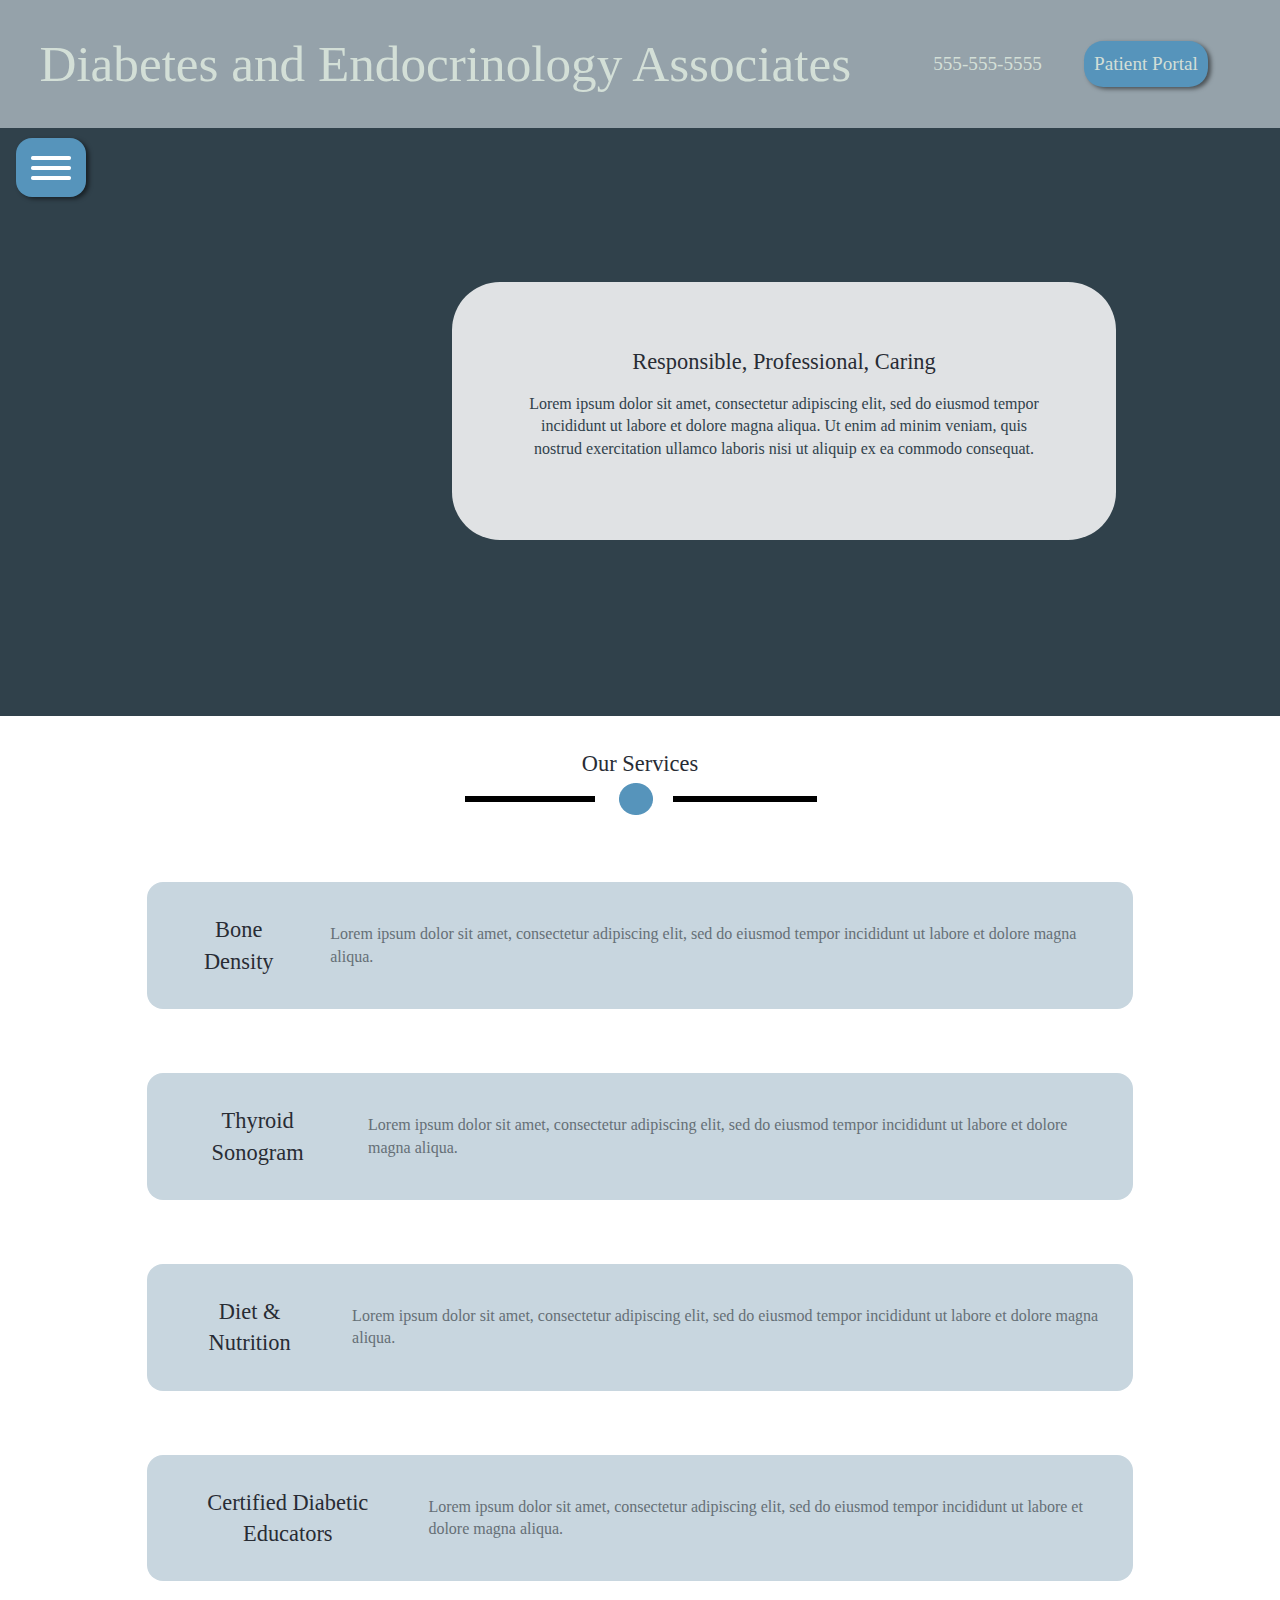
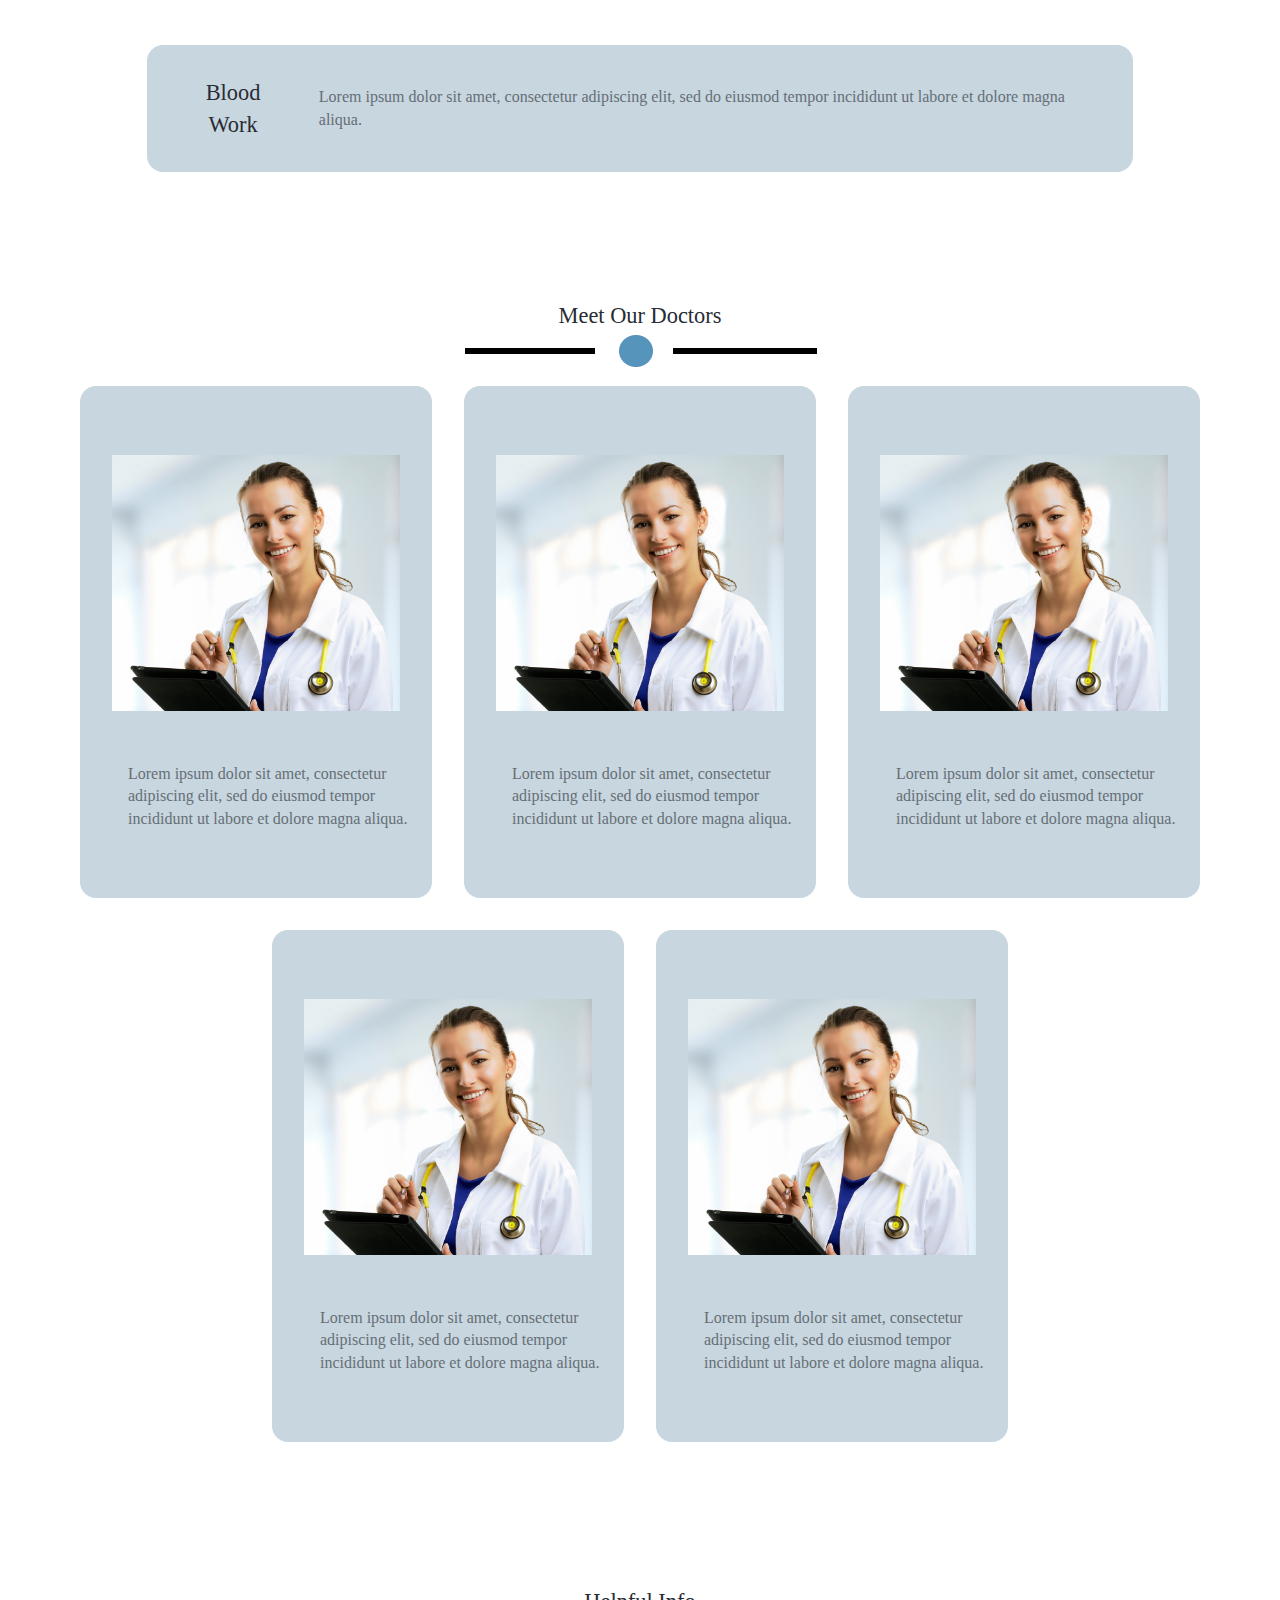
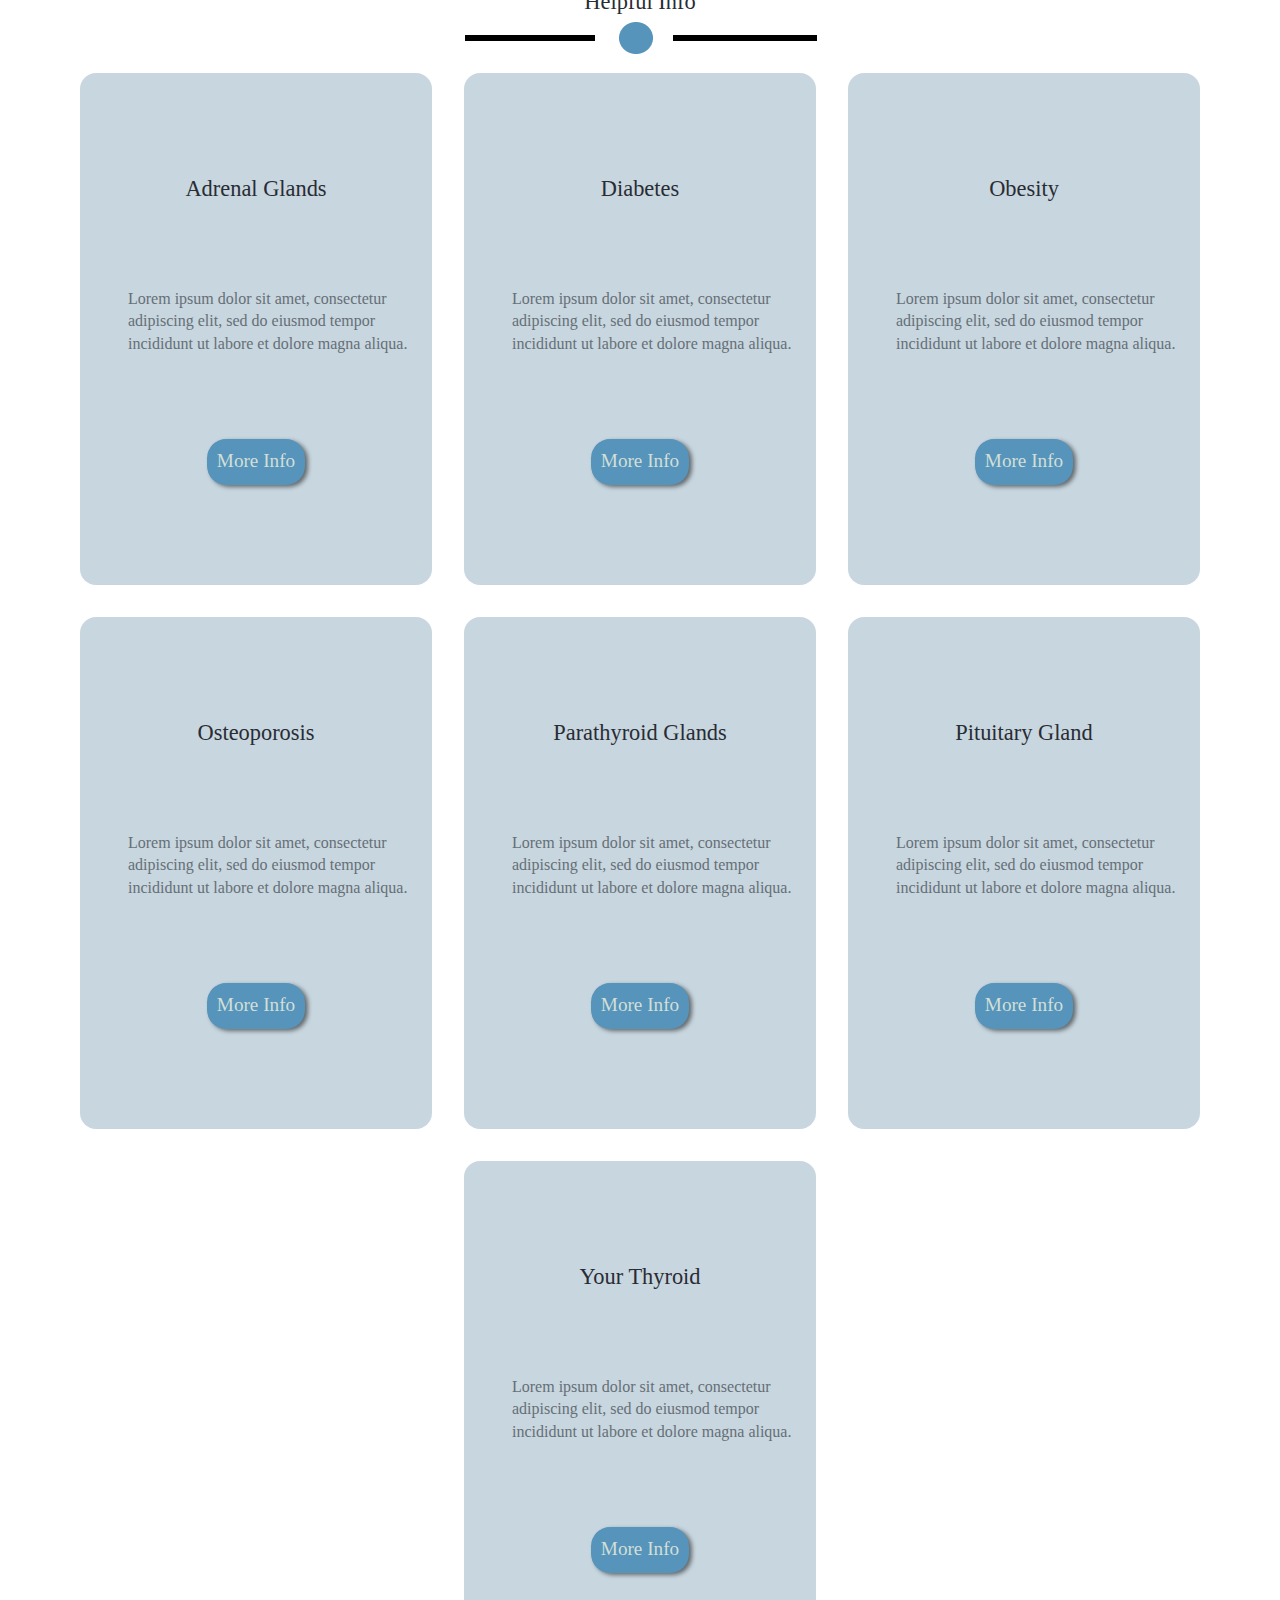
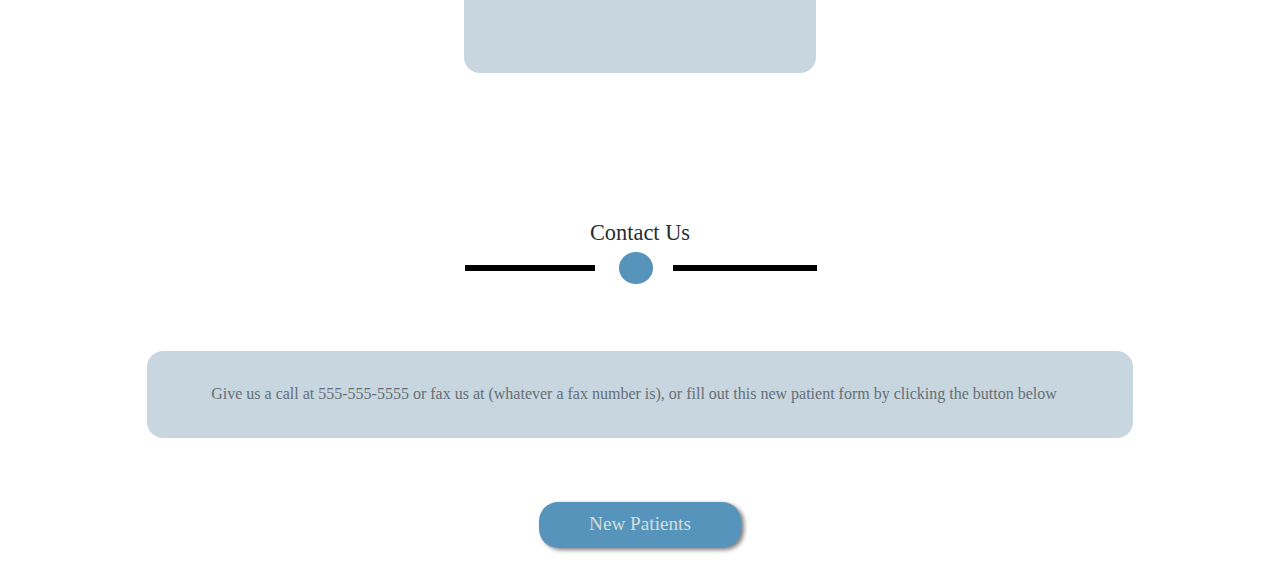
==== commit 44f4c2e1: "tweak" ====
--- a/redesigned.html
+++ b/redesigned.html
@@ -25,8 +25,7 @@
 <body>
 
 
-
-
+<div class="menuPopout"></div>
 
 <div class="body1">
 <header class="header1" id="topBar">
@@ -42,6 +41,8 @@
 </header>
 <div class="spacer"></div>
   <div class="menuButton"><img src="img/menuIcon.png" class="menuIcon" alt="menu button"></div>
+
+
   <div class="titleBackgroundBackground">
 <div class="titleBackground">
 <div class="modelingInfoBox1" id="0">
--- a/css/main.css
+++ b/css/main.css
@@ -51,6 +51,18 @@
   justify-content: space-evenly;
   width: 350px;
 }
+
+/*.menuPopout {*/
+/*  background: #5694BB;*/
+/*  padding: 1em;*/
+/*  position: fixed;*/
+/*  width: 255px;*/
+/*  margin-left: 0;*/
+/*  margin-top: 0;*/
+/*  margin-bottom: 0;*/
+/*  height: 100%;*/
+/*  box-shadow: 5px 5px 5px rgba(0, 0, 0, .5);*/
+/*}*/
 
 .header1 {
   display: flex;
@@ -154,14 +166,18 @@
 .titleBackground {
   background-image: url("img_1.png");
   background-size: 2100px;
+  background-position: center;
   background-repeat: no-repeat;
   padding: 9em;
   display: flex;
   justify-content: center;
+  min-width: 100%;
 }
 .titleBackgroundBackground {
   background-color: #30414B;
   width:100%;
+  display: flex;
+  justify-content: space-evenly;
 }
 
 a {
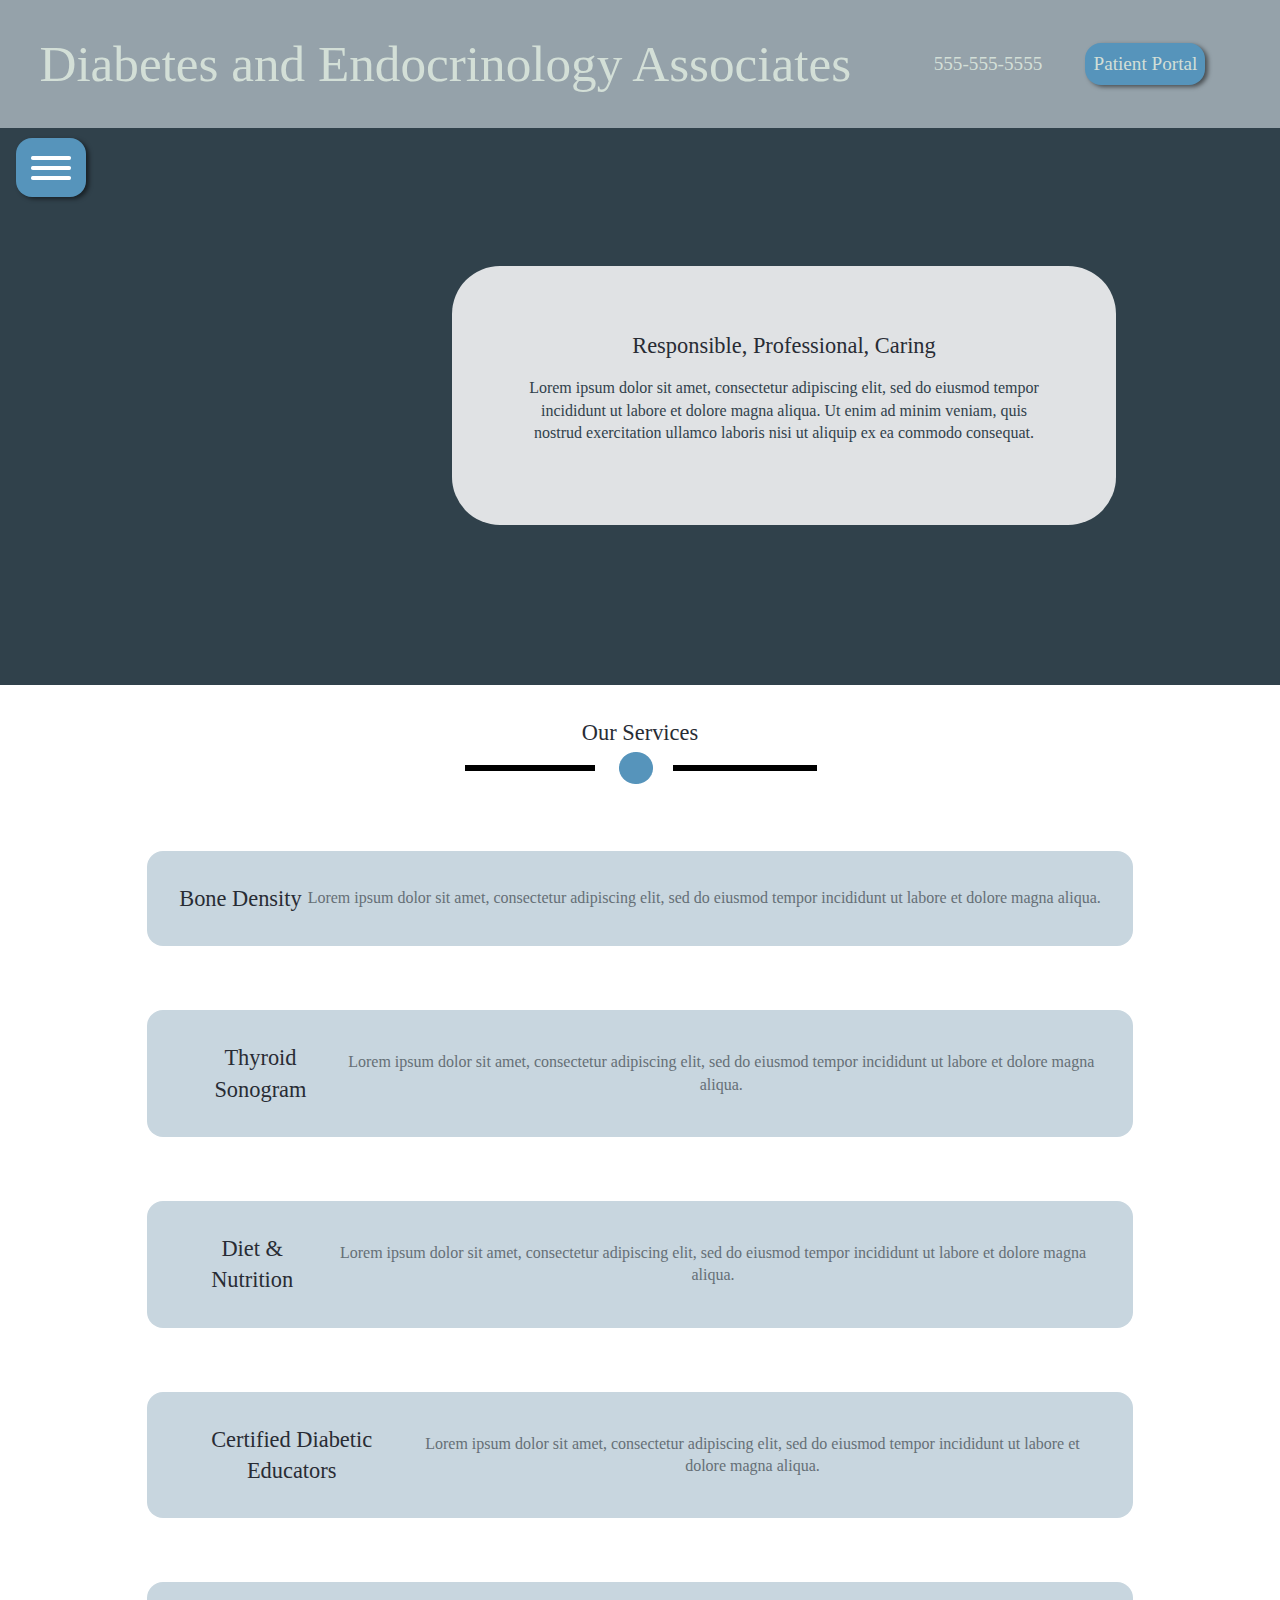
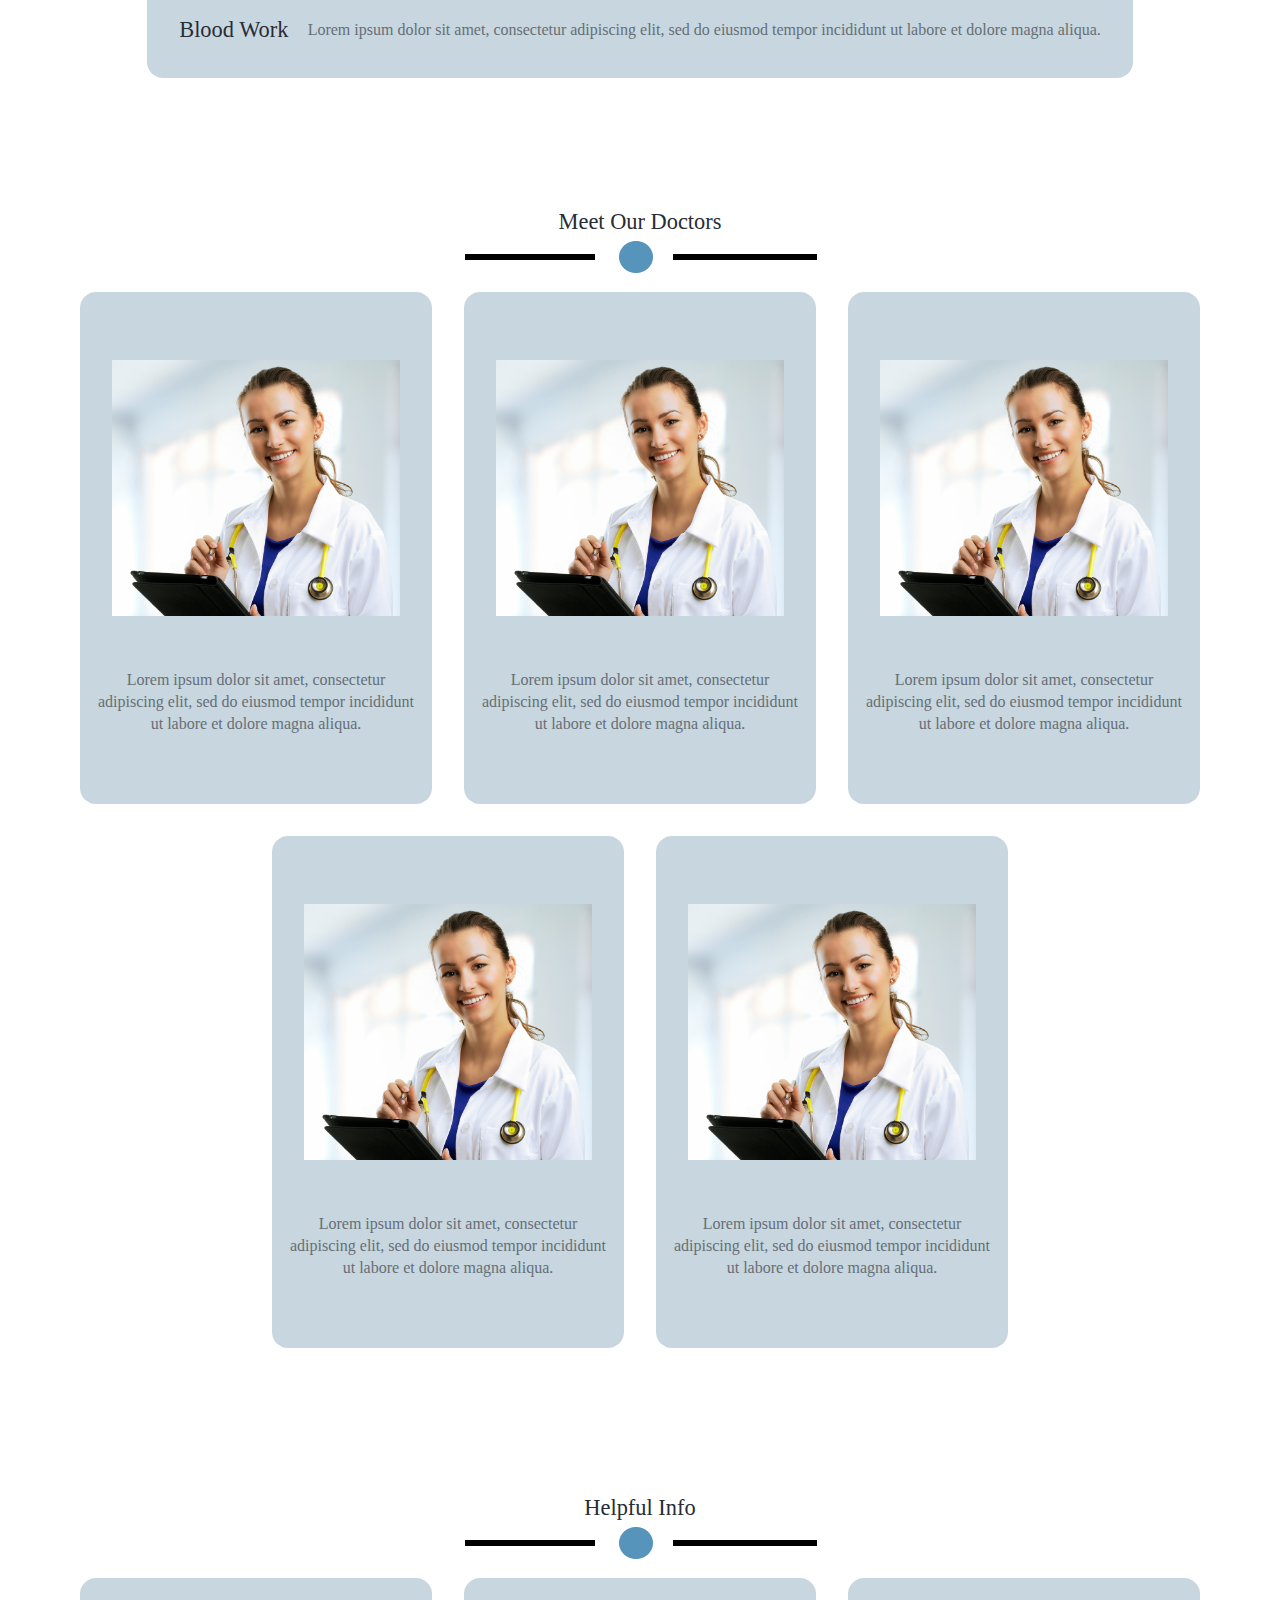
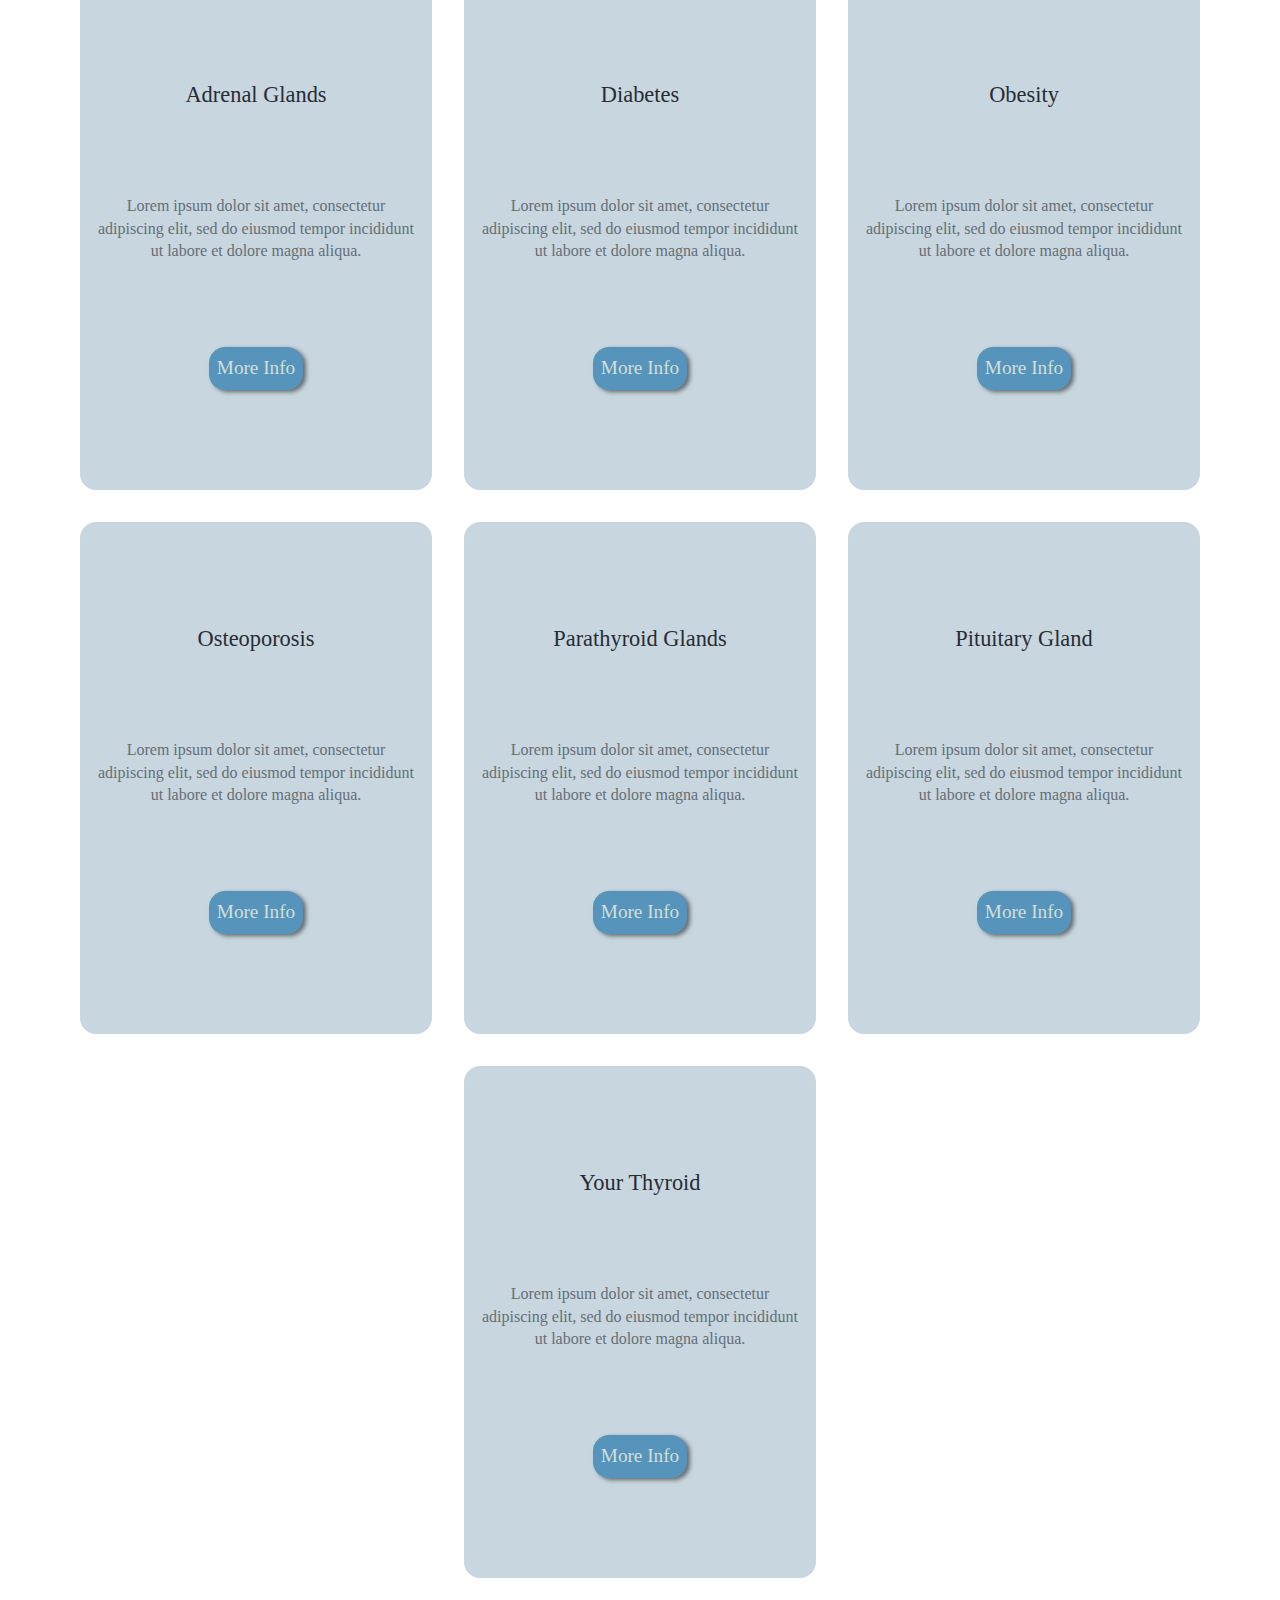
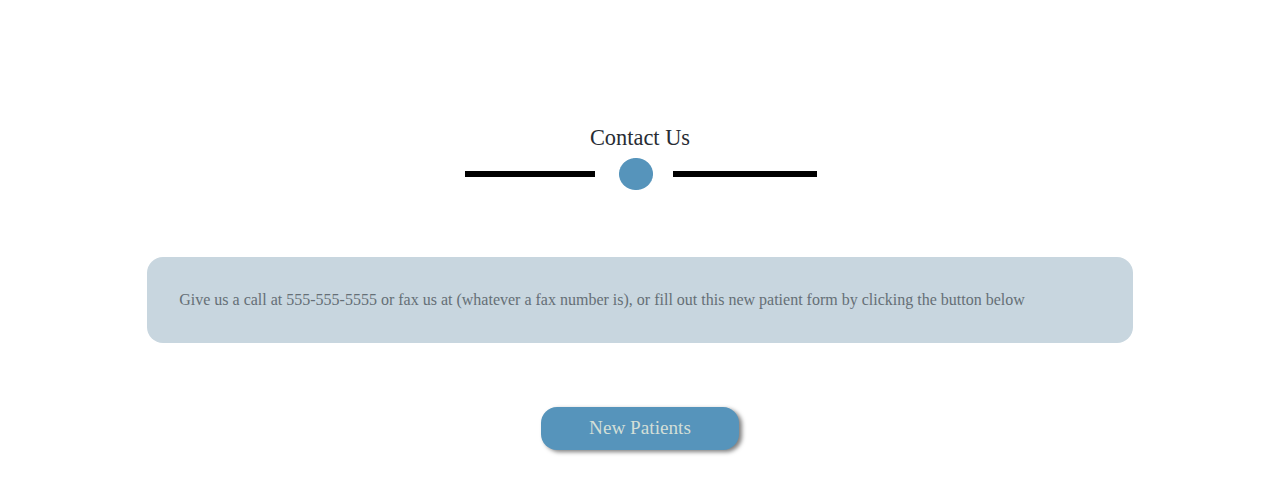
==== commit 1ca4f6d1: "tweak" ====
--- a/redesigned.html
+++ b/redesigned.html
@@ -23,9 +23,6 @@
 </head>
 
 <body>
-
-
-<div class="menuPopout"></div>
 
 <div class="body1">
 <header class="header1" id="topBar">
--- a/css/main.css
+++ b/css/main.css
@@ -32,8 +32,8 @@
   top: 0;
   left: 0;
   right: 0;
-  margin-bottom: 1em;
-  max-height: 8em;
+  margin-bottom: 16px;
+  max-height: 128px;
 
 }
 
@@ -72,36 +72,36 @@
   top: 0;
   left: 0;
   right: 0;
-  margin-bottom: 1em;
-  height: 8em;
+  margin-bottom: 16px;
+  height: 128px;
   min-height: 5vw;
-
+  overflow: auto;
 }
 
 .spacer {
-  padding: 3.3em;
+  padding: 53px;
 }
 
 .titleFeature {
   color: #d3dfd7;
   alignment: center;
   font-size: 1.2em;
-  padding: .5em;
+  padding: 8px;
 }
 .titleFeature1 {
   color: #d3dfd7;
   font-size: 1.2em;
   background: #5694BB;
-  padding: .5em;
-  border-radius: 1em;
+  padding: 8px;
+  border-radius: 16px;
   box-shadow: 3px 2px 4px rgba(0, 0, 0, .5);
 }
 .titleFeature2 {
   color: #d3dfd7;
   font-size: 1.2em;
   background: #5694BB;
-  padding: .5em;
-  border-radius: 1em;
+  padding: 8px;
+  border-radius: 16px;
   box-shadow: 3px 2px 4px rgba(0, 0, 0, .5);
   min-width: 15%;
   text-align: center;
@@ -115,10 +115,10 @@
   display: flex;
   align-items: center;
   justify-content: space-evenly;
-  margin: 2em 4em;
-  border-radius: 3em;
+  margin: 32px 64px;
+  border-radius: 488px;
   background: #183244;
-  padding: 2em;
+  padding: 32px;
   height: auto;
   color: #d3dfd7;
 }
@@ -127,48 +127,52 @@
   align-items: center;
   justify-content: space-between;
   width: 80%;
-  margin: 2em 6em;
-  border-radius: 1em;
+  margin: 32px 96px;
+  border-radius: 16px;
   background: #C8D6DF;
-  padding: 2em;
+  padding: 32px;
   height: auto;
   color: #d3dfd7;
+  overflow: auto;
 }
 .modelingInfoBox3 {
   display: flex;
   flex-direction: column;
   align-items: center;
   justify-content: space-evenly;
-  width: 20em;
-  height: 30em;
-  border-radius: 1em;
+  width: 320px;
+  height: 480px;
+  border-radius: 16px;
   background: #C8D6DF;
-  padding: 1em;
-  margin: 1em;
-  color: #d3dfd7;
+  padding: 16px;
+  margin: 16px;
+  color: #d3dfd7;
+  overflow: auto;
 }
 .modelingInfoBox1 {
   width: 600px;
   display: flex;
   align-items: center;
   justify-content: space-evenly;
-  margin: 2em 4em;
-  border-radius: 3em;
+  margin: 16px 16px;
+  border-radius: 48px;
   background: rgba(255, 255, 255, .85);
-  padding: 2em;
+  padding: 32px;
   height: auto;
   color: #30414B;
+  overflow: auto;
 }
 .textDesc {
   color: #656F76;
-  margin-left: 2em;
+  /*margin-left: 32px;*/
+  text-align: center;
 }
 .titleBackground {
   background-image: url("img_1.png");
   background-size: 2100px;
   background-position: center;
   background-repeat: no-repeat;
-  padding: 9em;
+  padding: 144px;
   display: flex;
   justify-content: center;
   min-width: 100%;
@@ -178,6 +182,7 @@
   width:100%;
   display: flex;
   justify-content: space-evenly;
+  overflow: hidden;
 }
 
 a {
@@ -193,7 +198,7 @@
 }
 
 .divisionTitle {
-  padding: 2em 2em 2em 5em;
+  padding: 32px 32px 32px 80px;
   color: #d3dfd7;
   background: #282c34;
 }
@@ -212,9 +217,9 @@
   align-items: center;
   justify-content: space-evenly;
   align-self: stretch;
-  margin-left: 2em;
-  margin-right: 2em;
-  margin-bottom: 4em;
+  margin-left: 32px;
+  margin-right: 32px;
+  margin-bottom: 64px;
 }
 
 .basicFlexBox1 {
@@ -223,9 +228,9 @@
   justify-content: center;
   flex-wrap: wrap;
   align-self: stretch;
-  margin-left: 2em;
-  margin-right: 2em;
-  margin-bottom: 4em;
+  margin-left: 32px;
+  margin-right: 32px;
+  margin-bottom: 64px;
 }
 
 
@@ -236,10 +241,10 @@
   align-items: center;
   justify-content: space-evenly;
   align-self: stretch;
-  padding-top: 2em;
-  padding-bottom: 2em;
-  margin-left: 2em;
-  margin-right: 2em;
+  padding-top: 32px;
+  padding-bottom: 32px;
+  margin-left: 32px;
+  margin-right: 32px;
 }
 p {
   text-align: center;
@@ -252,20 +257,20 @@
 }
 
 .doctorPic {
-  width:18em;
+  width: 288px;
 }
 
 .menuButton {
   background: #5694BB;
   position: fixed;
-  margin-left: 1em;
-  margin-top: 2em;
-  padding: .5em;
-  border-radius: 1em;
+  margin-left: 16px;
+  margin-top: 32px;
+  padding: 8px;
+  border-radius: 16px;
   box-shadow: 3px 2px 4px rgba(0, 0, 0, .5);
   color:white;
-  min-width: 1.5em;
-  min-height: 1.5em;
+  min-width: 24px;
+  min-height: 24px;
   max-width: 10%;
   max-height: 10%;
   display: flex;
